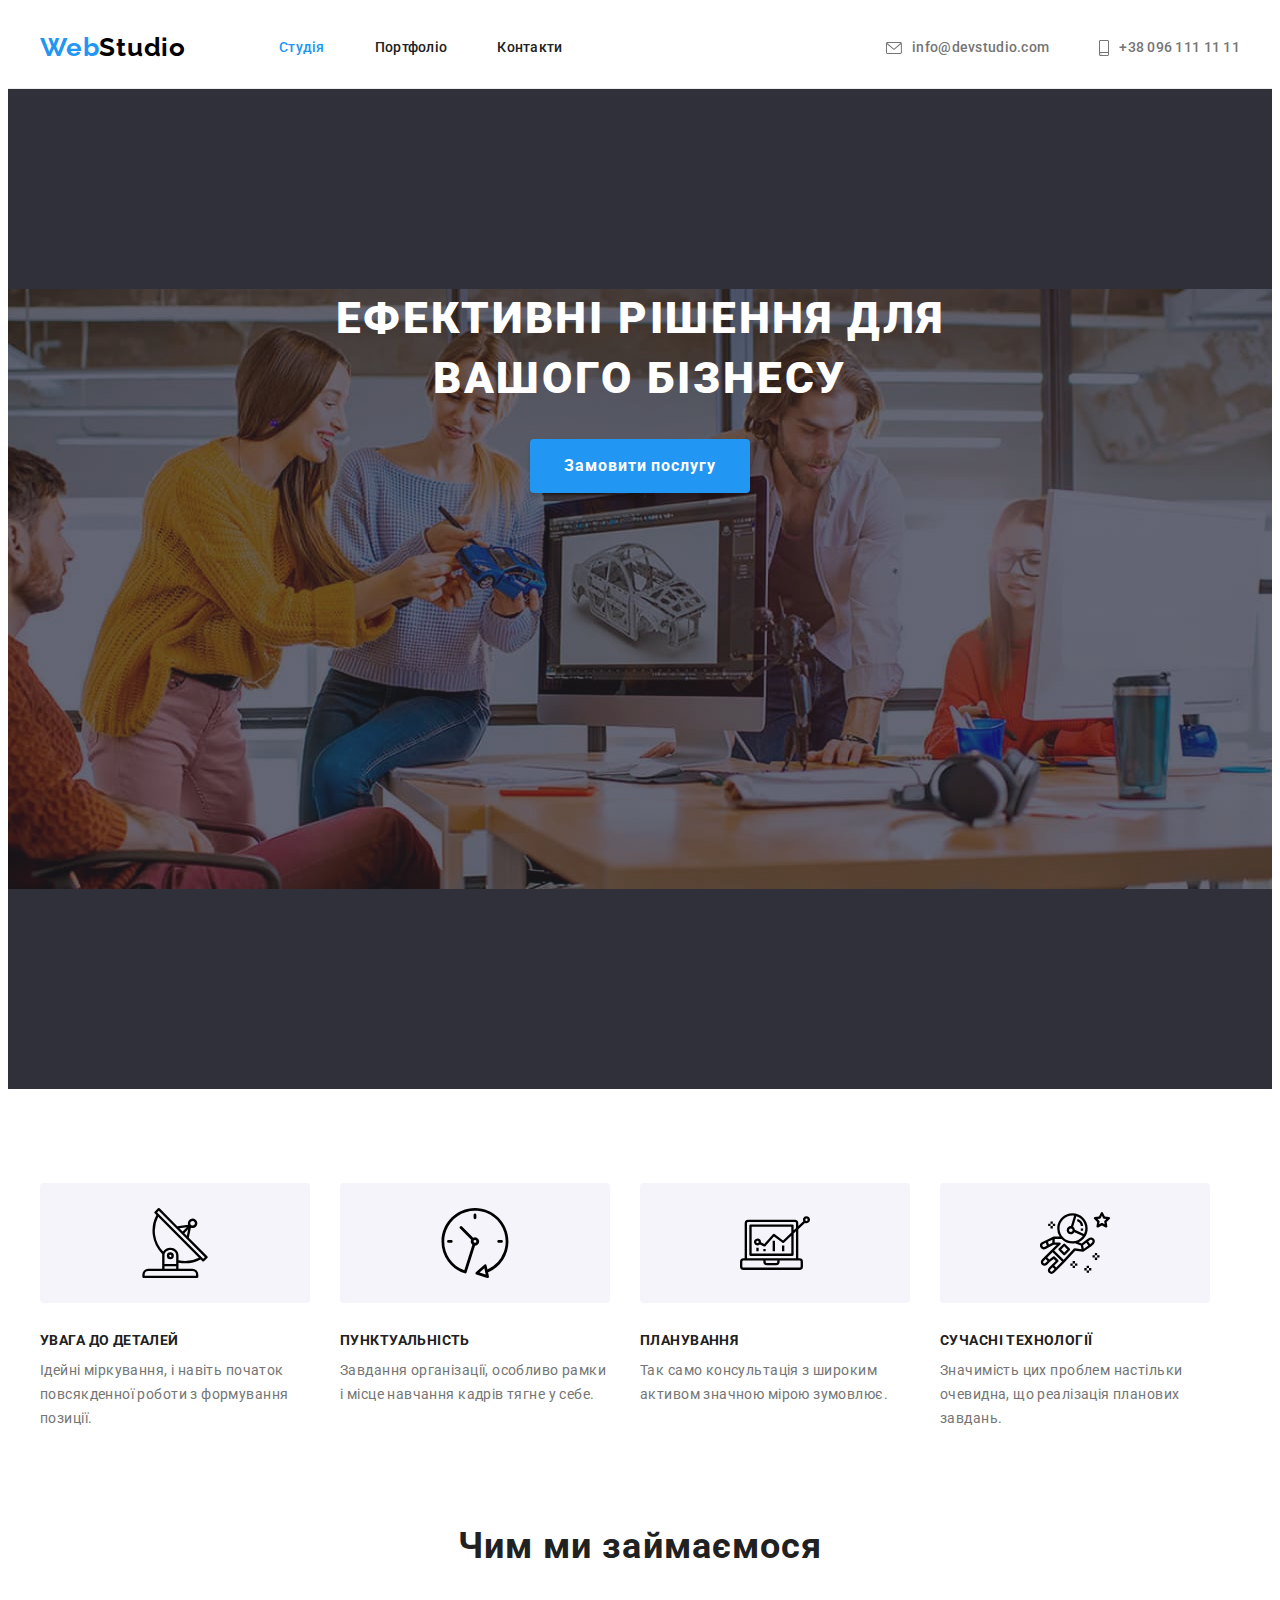
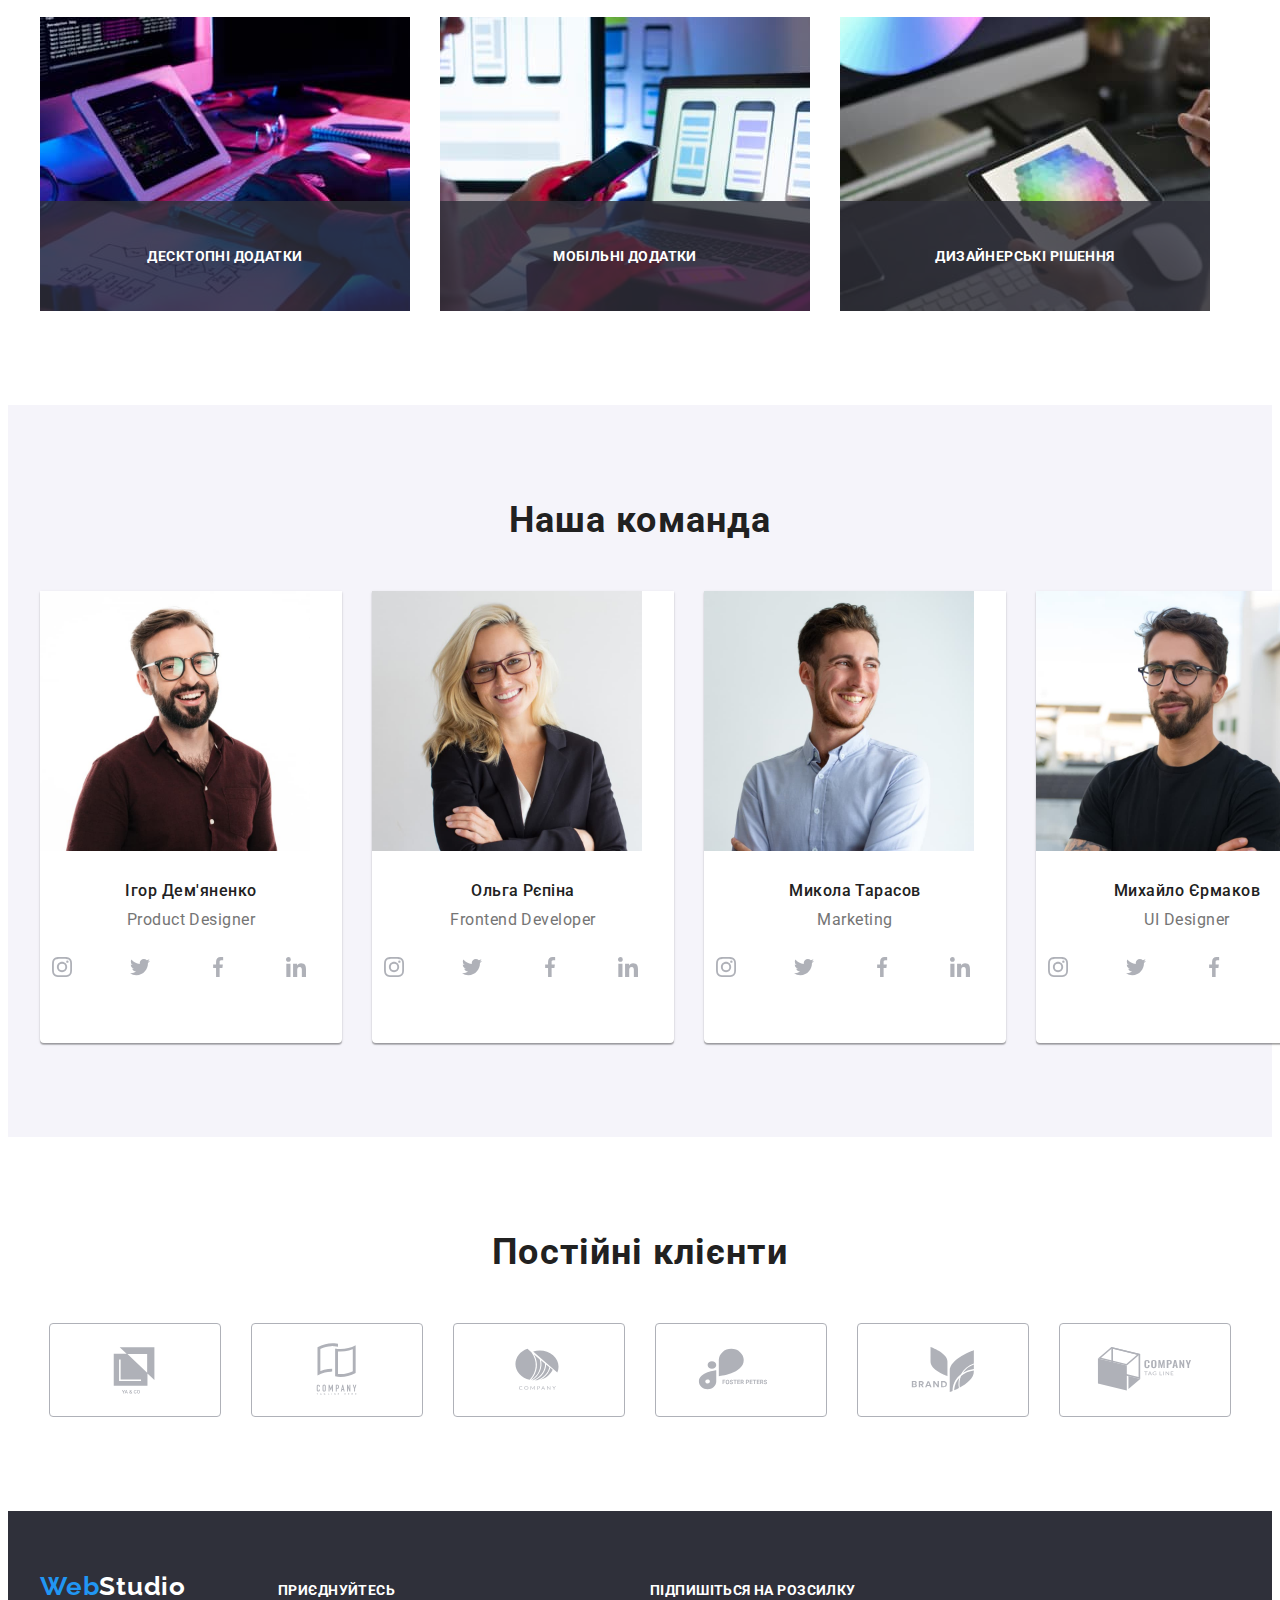
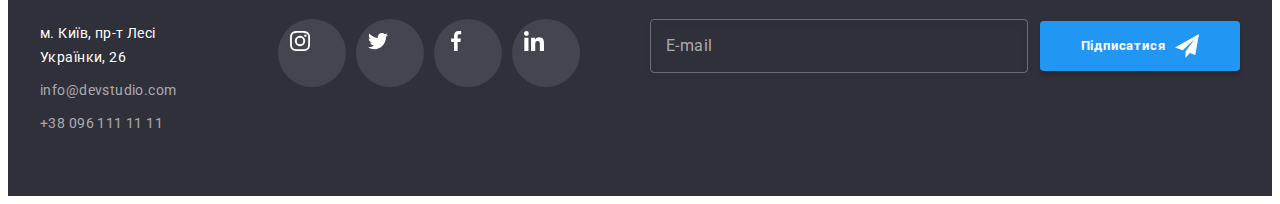
==== index.html @ 490ebc89 "Initial commit" ====
<!DOCTYPE html>
<html lang="uk">
<head>
    <meta charset="UTF-8">
    <meta http-equiv="X-UA-Compatible" content="IE=edge">
    <meta name="viewport" content="width=device-width, initial-scale=1.0">
    <title>WebStudio</title>
    <link href="https://fonts.googleapis.com/css2?family=Raleway:wght@700&family=Roboto:wght@400;500;700;900&display=swap" rel="stylesheet">
     <link rel="stylesheet" href="https://cdnjs.cloudflare.com/ajax/libs/modern-normalize/1.1.0/modern-normalize.min.css"
            integrity="sha512-wpPYUAdjBVSE4KJnH1VR1HeZfpl1ub8YT/NKx4PuQ5NmX2tKuGu6U/JRp5y+Y8XG2tV+wKQpNHVUX03MfMFn9Q=="
            crossorigin="anonymous" referrerpolicy="no-referrer" />
    <link rel="stylesheet" href="./css/styles.css">
</head>
<body>
    <!--Шапка сайта-->
    <header class="header">
        <div class="header-nav container">
            <nav class="nav">
            <a href="./index.html" class="logo"><span class="primary">Web</span><span class="secondary">Studio</span></a>
            <ul class="site-nav list">
                <li class="item"><a href="./index.html" class="link current">Студія</a></li>
                <li class="item"><a href="./portfolio.html" class="link">Портфоліо</a></li>
                <li class="item"><a href="" class="link">Контакти</a></li>
            </ul>
        </nav>
        <ul class="contacts-nav list">
            <li class="item"><a href="mailto:info@devstudio.com" class="link">
                <svg class="contact-icon" width="16" height="12">
                  <use href="./images/icons.svg#icon-envelope"></use>
                </svg>
                info@devstudio.com</a></li>
            <li class="item"><a href="tel:+380961111111" class="link">
                <svg class="contact-icon" width="10" height="16">
                    <use href="./images/icons.svg#icon-smartphone"></use>
                </svg>
                +38 096 111 11 11</a></li>
        </ul>
    </div>
    </header>
      
  <main>
    <!--Герой-->
    <section class="hero">
        <h1 class="hero-title">Ефективні рішення для <br> вашого бізнесу</h1>
        <button type="button" class="button" data-modal-open>Замовити послугу</button>
    </section>
    
    <!--Преимущества-->
    <section class="benefits section no-padding">
        <div class="container">
            <ul class="list benefits-list">
            <li class="item">
                <div class="wrapper">
                    <svg class="benefits-icon" width="70" height="70">
                      <use href="./images/icons.svg#icon-antenna"></use>
                    </svg>
                </div>
                <h3 class="title">УВАГА ДО ДЕТАЛЕЙ</h3>
                <p class="text">Ідейні міркування, і навіть початок повсякденної роботи з формування позиції.</p>
            </li>
            <li class="item">
                <div class="wrapper">
                    <svg class="benefits-icon" width="70" height="70">
                        <use href="./images/icons.svg#icon-clock"></use>
                    </svg>
                </div>
                <h3 class="title">ПУНКТУАЛЬНІСТЬ</h3>
                <p class="text">Завдання організації, особливо рамки і місце навчання кадрів тягне у себе.</p>
            </li>
            <li class="item">
                <div class="wrapper">
                    <svg class="benefits-icon" width="70" height="70">
                        <use href="./images/icons.svg#icon-diagram""></use>
                    </svg>
                </div>
                <h3 class="title">ПЛАНУВАННЯ</h3>
                <p class="text">Так само консультація з широким активом значною мірою зумовлює.</p>
            </li>
            <li class="item">
                <div class="wrapper">
                    <svg class="benefits-icon" width="70" height="70">
                        <use href="./images/icons.svg#icon-astronaut"></use>
                    </svg>
                </div>
                <h3 class="title">СУЧАСНІ ТЕХНОЛОГІЇ</h3>
                <p class="text">Значимість цих проблем настільки очевидна, що реалізація планових завдань.</p>
            </li>
        </ul>
    </div>
        
    </section>
    
    <!--Чем занимаемся-->
    <section class="activity section">
        <div class="container">
            <h2 class="title">Чим ми займаємося</h2>
        <ul class="list activity-list">
            <li class="activity-item item ">
                <img src="./images/img.jpg" alt="розробник пише код" width="370">
                <div class="overlay">
                    <p class="overlay-text">Десктопні додатки</p>
                </div>
            </li>
            <li class="activity-item item">
                <img src="./images/img1.jpg" alt="ux-дизайнер вибирає макет для програми" width="370">
                <div class="overlay">
                    <p class="overlay-text">Мобільні додатки</p>
                </div>
            <li class="activity-item item">
                <img src="./images/img2.jpg" alt="ui-дизайнер дивиться на палітру кольорів" width="370">
                <div class="overlay">
                    <p class="overlay-text">Дизайнерські рішення</p>
                </div>
            </li>
        </ul>
    </div>
       
    </section>
    
    <!--Наша команда-->
    <section class="team section">
        <div class="container">
            <h2 class="title">Наша команда</h2>
            <ul class="list member-list">
                <li class="member ">
                    <img src="./images/img3.jpg" alt="чоловік у червоній сорочці та окулярах посміхається" width="270">
                <div class="info">
                    <h3 class="name">Ігор Дем'яненко</h3>
                    <p class="post">Product Designer</p>
                    <ul class="socials-list list">
                        <li class="item">
                            <a href="https://www.instagram.com/" rel="noopener noreferrer" aria-label="Instagram" class="link">
                                <svg class="social-icon" width="20" height="20">
                                  <use href="./images/icons.svg#icon-instagram"></use>
                                </svg>
                            </a>
                        </li>
                        <li class="item">
                            <a href="https://twitter.com/" rel="noopener noreferrer" aria-label="Twitter" class="link">
                                <svg class="social-icon" width="20" height="20">
                                    <use href="./images/icons.svg#icon-twitter"></use>
                                </svg>
                            </a>
                        </li>
                        <li class="item">
                            <a href="https://www.facebook.com/" rel="noopener noreferrer" aria-label="Facebook" class="link">
                                <svg class="social-icon" width="20" height="20">
                                    <use href="./images/icons.svg#icon-facebook"></use>
                                </svg>
                            </a>
                        </li>
                        <li class="item">
                            <a href="https://www.linkedin.com/" rel="noopener noreferrer" aria-label="Linkedin" class="link">
                                <svg class="social-icon" width="20" height="20">
                                  <use href="./images/icons.svg#icon-linkedin"></use>
                                </svg>
                            </a>
                        </li>
                    </ul>
                </div>
                </li>
                <li class="member">
                    <img src="./images/img4.jpg" alt="дівчина зі світлим волоссям посміхається" width="270">
                    <div class="info">
                        <h3 class="name">Ольга Рєпіна</h3>
                        <p class="post">Frontend Developer</p>
                        <ul class="socials-list list">
                            <li class="item">
                                <a href="https://www.instagram.com/" rel="noopener noreferrer" aria-label="Instagram" class="link">
                                    <svg class="social-icon" width="20" height="20">
                                        <use href="./images/icons.svg#icon-instagram"></use>
                                    </svg>
                                </a>
                            </li>
                            <li class="item">
                                <a href="https://twitter.com/" rel="noopener noreferrer" aria-label="Twitter" class="link">
                                    <svg class="social-icon" width="20" height="20">
                                        <use href="./images/icons.svg#icon-twitter"></use>
                                    </svg>
                                </a>
                            </li>
                            <li class="item">
                                <a href="https://www.facebook.com/" rel="noopener noreferrer" aria-label="Facebook" class="link">
                                    <svg class="social-icon" width="20" height="20">
                                        <use href="./images/icons.svg#icon-facebook"></use>
                                    </svg>
                                </a>
                            </li>
                            <li class="item">
                                <a href="https://www.linkedin.com/" rel="noopener noreferrer" aria-label="Linkedin" class="link">
                                    <svg class="social-icon" width="20" height="20">
                                        <use href="./images/icons.svg#icon-linkedin"></use>
                                    </svg>
                                </a>
                            </li>
                        </ul>
                    </div>
                </li>
                <li class="member">
                    <img src="./images/img5.jpg" alt="чоловік у білій сорочці посміхається" width="270">
                    <div class="info">
                        <h3 class="name">Микола Тарасов</h3>
                        <p class="post">Marketing</p>
                        <ul class="socials-list list">
                            <li class="item">
                                <a href="https://www.instagram.com/" rel="noopener noreferrer" aria-label="Instagram" class="link">
                                    <svg class="social-icon" width="20" height="20">
                                        <use href="./images/icons.svg#icon-instagram"></use>
                                    </svg>
                                </a>
                            </li>
                            <li class="item">
                                <a href="https://twitter.com/" rel="noopener noreferrer" aria-label="Twitter" class="link">
                                    <svg class="social-icon" width="20" height="20">
                                        <use href="./images/icons.svg#icon-twitter"></use>
                                    </svg>
                                </a>
                            </li>
                            <li class="item">
                                <a href="https://www.facebook.com/" rel="noopener noreferrer" aria-label="Facebook" class="link">
                                    <svg class="social-icon" width="20" height="20">
                                        <use href="./images/icons.svg#icon-facebook"></use>
                                    </svg>
                                </a>
                            </li>
                            <li class="item">
                                <a href="https://www.linkedin.com/" rel="noopener noreferrer" aria-label="Linkedin" class="link">
                                    <svg class="social-icon" width="20" height="20">
                                        <use href="./images/icons.svg#icon-linkedin"></use>
                                    </svg>
                                </a>
                            </li>
                        </ul>
                    </div> 
                </li>
                <li class="member">
                    <img src="./images/img6.jpg" alt="чоловік у чорній футболці та окулярах посміхається" width="270">
                    <div class="info">
                        <h3 class="name">Михайло Єрмаков</h3>
                        <p class="post">UI Designer</p>
                        <ul class="socials-list list">
                            <li class="item">
                                <a href="https://www.instagram.com/" rel="noopener noreferrer" aria-label="Instagram" class="link">
                                    <svg class="social-icon" width="20" height="20">
                                        <use href="./images/icons.svg#icon-instagram"></use>
                                    </svg>
                                </a>
                            </li>
                            <li class="item">
                                <a href="https://twitter.com/" rel="noopener noreferrer" aria-label="Twitter" class="link">
                                    <svg class="social-icon" width="20" height="20">
                                        <use href="./images/icons.svg#icon-twitter"></use>
                                    </svg>
                                </a>
                            </li>
                            <li class="item">
                                <a href="https://www.facebook.com/" rel="noopener noreferrer" aria-label="Facebook" class="link">
                                    <svg class="social-icon" width="20" height="20">
                                        <use href="./images/icons.svg#icon-facebook"></use>
                                    </svg>
                                </a>
                            </li>
                            <li class="item">
                                <a href="https://www.linkedin.com/" rel="noopener noreferrer" aria-label="Linkedin" class="link">
                                    <svg class="social-icon" width="20" height="20">
                                        <use href="./images/icons.svg#icon-linkedin"></use>
                                    </svg>
                                </a>
                            </li>
                        </ul>
                    </div>
                </li>
            </ul>
        </div>
        
    </section>

    <section class="clients section">
        <div class="container">
            <h2 class="title">Постійні клієнти</h2>
            <ul class="clients-list list">
                <li class="item">
                    <a href="" class="link"> 
                        <svg class="clients-logo" width="106" height="60">
                          <use href="./images/icons.svg#icon-client1"></use>
                        </svg>
                    </a>
                </li>
                <li class="item">
                    <a href="" class="link">
                        <svg class="clients-logo" width="106" height="60">
                            <use href="./images/icons.svg#icon-client2"></use>
                        </svg>
                    </a>
                </li>
                <li class="item">
                    <a href="" class="link">
                        <svg class="clients-logo" width="106" height="60">
                            <use href="./images/icons.svg#icon-client3"></use>
                        </svg>
                    </a>
                </li>
                <li class="item">
                    <a href="" class="link">
                        <svg class="clients-logo" width="106" height="60">
                            <use href="./images/icons.svg#icon-client4"></use>
                        </svg>
                    </a>
                </li>
                <li class="item">
                    <a href="" class="link">
                        <svg class="clients-logo" width="106" height="60">
                            <use href="./images/icons.svg#icon-client5"></use>
                        </svg>
                    </a>
                </li>
                <li class="item">
                    <a href="" class="link">
                        <svg class="clients-logo" width="106" height="60">
                            <use href="./images/icons.svg#icon-client6"></use>
                        </svg>
                    </a>
                </li>
            </ul>
        </div>
    </section>

  </main>

    <!--Подвал-->
    <footer class="footer">
        <div class="container">
            <div class="footer-nav">
                <a href="./index.html" class="logo"><span class="primary">Web</span><span class="secondary white">Studio</span></a>
                <address>
                    <ul class="contacts list">
                        <li class="item"><a href="https://goo.gl/maps/CDWquLzeUnctmw3z9" target="_blank"
                                rel="noopener noreferrer nofollow" class="link address">м. Київ, пр-т Лесі
                                Українки, 26</a></li>
                        <li class="item"><a href="mailto:info@devstudio.com" class="link">info@devstudio.com</a></li>
                        <li class="item"><a href="tel:+380961111111" class="link">+38 096 111 11 11</a></li>
                    </ul>
                </address>
            </div>

        <div class="socials-footer">
            <h2 class="footer-title">приєднуйтесь</h2>
            <ul class="socials-list list">
                <li class="item">
                    <a href="https://www.instagram.com/" rel="noopener noreferrer" aria-label="Instagram" class="link">
                        <svg class="social-icon" width="20" height="20">
                            <use href="./images/icons.svg#icon-instagram"></use>
                        </svg>
                    </a>
                </li>
                <li class="item">
                    <a href="https://twitter.com/" rel="noopener noreferrer" aria-label="Twitter" class="link">
                        <svg class="social-icon" width="20" height="20">
                            <use href="./images/icons.svg#icon-twitter"></use>
                        </svg>
                    </a>
                </li>
                <li class="item">
                    <a href="https://www.facebook.com/" rel="noopener noreferrer" aria-label="Facebook" class="link">
                        <svg class="social-icon" width="20" height="20">
                            <use href="./images/icons.svg#icon-facebook"></use>
                        </svg>
                    </a>
                </li>
                <li class="item">
                    <a href="https://www.linkedin.com/" rel="noopener noreferrer" aria-label="Linkedin" class="link">
                        <svg class="social-icon" width="20" height="20">
                            <use href="./images/icons.svg#icon-linkedin"></use>
                        </svg>
                    </a>
                </li>
            </ul>
        </div>

        <!-- Подписаться на рассылку  -->

    <form class="newsletter-form">
        <p class="newsletter-title">Підпишіться на розсилку</p>
         <div class="newsletter-wrapper">
        <input type="email" class="form-input" name="email" id="footer-email" placeholder=" " />
        <label for="footer-email" class="footer-email-label">E-mail</label>
        <button type="submit" class="button subscribe-button">
            Підписатися
            <svg class="subscribe-icon" width="24" height="24">
                <use href="./images/icons.svg#icon-send"></use>
            </svg>
        </button>
        </div>
    </form>

    </div>
    </footer>
    
<!-- Modal window -->

    <div class="data-modal is-hidden" data-modal>
        <div class="modal">
            <button data-modal-close type="button" class="button modal-close">
                <svg class="close-icon" width="18" height="18">
                    <use href="./images/icons.svg#icon-close"></use>
                </svg>
            </button>

            <p class="modal-label">Залиште свої дані, ми вам передзвонимо</p>
            <form class="modal-form" name="modal_form">
                <div class="modal-form-group" role="group">
                    <label class="modal-form-label" for="user_name">Ім'я</label>

                    <div class="modal-form-wrapper">
                        <input class="modal-form-field" type="text" name="user_name" id="user_name" minlength="3" required
                            placeholder=" " />
                        <svg class="modal-form-icon" width="18" height="18">
                            <use href="./images/icons.svg#icon-person"></use>
                        </svg>
                       
                    </div>
                    <label class="modal-form-label" for="user_phone">Телефон</label>
                    <div class="modal-form-wrapper">
                        <input class="modal-form-field" type="tel" name="user_phone" id="user_phone" />
                        <svg class="modal-form-icon" width="18" height="18">
                            <use href="./images/icons.svg#icon-phone"></use>
                        </svg>
                    </div>

                    <label class="modal-form-label" for="user_mail">Пошта</label>
                    <div class="modal-form-wrapper">
                        <input class="modal-form-field" type="text" name="user_mail" id="user_mail" />
                        <svg class="modal-form-icon" width="18" height="18">
                            <use href="./images/icons.svg#icon-email"></use>
                        </svg>
                    </div>

                    <label class="modal-form-label" for="user_message">Коментар</label>
                    <textarea class="modal-form-message" name="user_message" id="user_message" rows="6" placeholder="Введіть текст"></textarea>
                </div>
                <div class="modal-form-agreement" role="group">

                    <label class="agreement">
                        <input class="modal-form-checkbox" type="checkbox" id="user_agreement" />
                        <svg class="modal-form-icon-check" width="16" height="15">
                            <use href="./images/icons.svg#icon-check"></use>
                        </svg>
                        <p class="modal-form-agreement-desc">
                            Погоджуюся з розсилкою та приймаю
                            <a class="modal-form-agreement-link" href="">Умови договору</a>
                        </p>
                    </label>

            
                </div>
                <button class="modal-form-btn btn" type="submit">Відправити</button>
            </form>
        </div>
    </div>
    <script src="./js/modal.js"></script>
</body>
</html>
---- css/styles.css ----
:root {
    --main-color: #212121;
    --logo-color: #000000;
    --phone-color: #757575;
    --primary-color: #ffffff;
    --accent-color: #2196f3;
    --hero-color: #2f303a;
    --adress-color: rgba(255, 255, 255, 0.6);
    --box-shadow-color: rgba(0, 0, 0, 0.15);
    --exampels-border-color: #EEEEEE;
    --layout-color: rgba(47, 48, 58, 0.4);
    --benefits-section-bg-color: #f5f4fa;
    --social-color: #AFB1B8;
    --product-overlay-color: rgba(33, 150, 243, 0.9);
    --close-border-color: rgba(0, 0, 0, 0.1);
    --data-modal-color: rgba(0, 0, 0, 0.2);
    --timing-function: 250ms cubic-bezier(0.4, 0, 0.2, 1);
    --button-submit-color: #188CE8;
}

body {
    font-family: 'Roboto', 'Times New Roman', 'Verdana', 'Tahoma', sans-serif;
    background-color: var(--primary-color);
    color: var(--main-color);
}

/* Reset start */

h1,
h2,
h3,
h4,
h5,
h6,
p {
    margin: 0;
}

.link {
    text-decoration: none;
    color: currentColor;
}

.list {
    list-style: none;
    padding: 0;
    margin: 0;
    list-style: none;

}

img {
    display: block;
}

.button {
    display: inline-block;
        text-align: center;
        font-family: inherit;
        cursor: pointer;
        color: inherit;
        border-color: transparent;
}

/* Reset end */

.container {
width: 1200px;
padding-left: 15px;
padding-right: 15px;
margin-left: auto;
margin-right: auto;
/* outline: 2px solid red; */
}

.section{
padding-top: 94px;
padding-bottom: 94px;
}

/* Header */
.header-nav {
    display: flex;
}

.nav {
    display: flex;
}

.header {
    border-bottom: 1px solid #ECECEC;
}

.logo {
    padding-top: 24px;
    padding-bottom: 25px;
    font-family: Raleway;
    font-weight: 700;
    font-size: 26px;
    line-height: 1.19;
    letter-spacing: 0.03em;
    text-decoration: none;
}

.logo>.primary {
    color: var(--accent-color);
}

.logo>.secondary {
    color: var(--logo-color);
}

/* site nav */
.site-nav {
    display: flex;
    margin-left: 93px;
    align-items: center;
}

.header-nav {
display: flex;
align-items: center;
}

.contacts-nav {
    display: flex;
    margin-left: auto;
    align-items: center;
}

.site-nav .item:not(:last-child) {
    margin-right: 50px;
}

.site-nav .link {
    display: block;
    font-weight: 500;
    font-size: 14px;
    line-height: 1.14;
    letter-spacing: 0.02em;
    color: inherit;
    padding-top: 32px;
    padding-bottom: 32px;
    transition: color var(--timing-function);
}

.site-nav .link:hover, 
.site-nav .link:focus {
    color: var(--accent-color);
}

.site-nav .link.current {
    position: relative;
    color: var(--accent-color);
}

.current::after {
    display: block;
    content: '';
    position: absolute;
    width: 100%;
    height: 4px;
    left: 0;
    bottom: 0;
    border-radius: 2px;
    background-color: var(--accent-color);
    opacity: 0;
    animation: show var(--timing-function);
    animation-fill-mode: forwards;
}

.contacts-nav .link {
    display: inline-flex;
    align-items: center;
    font-weight: 500;
    font-size: 14px;
    line-height: 1.14;
    letter-spacing: 0.02em;
    color: var(--phone-color);
    padding-top: 32px;
    padding-bottom: 32px;
    transition: color var(--timing-function);
}

.contact-icon {
    margin-right: 10px;
    fill: currentColor;
}

.contacts-nav .link:hover,
.contacts-nav .link:focus {
    color: var(--accent-color)
}

.contacts-nav .item+.item {
    margin-left: 50px;
}

/* Hero */

.hero {
    padding-top: 200px;
    padding-bottom: 200px;
    max-width: 1600px;
    height: 600px;
    margin-left: auto;
    margin-right: auto;
    text-align: center;
    color: var(--primary-color);
    background-color: var(--hero-color);
    background-image: linear-gradient(to right, var(--layout-color), var(--layout-color)),
    url('../images/header.jpg');
    background-repeat: no-repeat;
    background-position: center;
}

.hero-title {
    margin-bottom: 30px;
    font-weight: 900;
    font-size: 44px;
    line-height: 1.36;
    text-align: center;
    letter-spacing: 0.06em;
    text-transform: uppercase;
    color: var(--primary-color);
}

.hero .button {
    background: var(--accent-color);
    box-shadow: 0px 4px 4px var(--box-shadow-color);
    min-width: 216px;
        border-radius: 4px;
        padding: 10px 32px;
        font-weight: 700;
        font-size: 16px;
        line-height: 1.88;
        align-items: center;
        letter-spacing: 0.06em;
        color: var(--primary-color);
}

 /* Benefits */

.no-padding {
    padding-bottom: 0;
}

.benefits-list{
    display: flex;
}

.benefits .title {
    font-weight: 700;
    font-size: 14px;
    line-height: 1.14;
    letter-spacing: 0.03em;
    text-transform: uppercase;
    margin-bottom: 10px;
}

.benefits .text {
    font-size: 14px;
    line-height: 1.71;
    letter-spacing: 0.03em;
    color: var(--phone-color);
}

.benefits-list .item {
    width: 270px;
}

.wrapper {
    display: flex;
    align-items: center;
    justify-content: center;
    width: 100%;
    height: 120px;
    background-color: var(--benefits-section-bg-color);
    margin-bottom: 30px;
    border-radius: 4px;

}

/* activity */

.activity-list {
    display: flex;
}

.activity-list .item+.item {
    margin-left: 30px;
}

.activity .title, .team .title, .clients .title {
    font-weight: 700;
    font-size: 36px;
    line-height: 1.17;
    text-align: center;
    letter-spacing: 0.03em;
    margin-bottom: 50px;
}

.activity-item {
    position: relative;
}

.overlay {
    position: absolute;
    bottom: 0;
    /* left: 0; */
    width: 100%;
    padding-top: 20px;
    padding-bottom: 20px;
    height: 70px;
    background: rgba(47, 48, 58, 0.8);
    /* backdrop-filter: blur(2px); */
}

.overlay-text {
    position: absolute;
    font-weight: 700;
    font-size: 14px;
    line-height: 16px;
    text-align: center;
    letter-spacing: 0.03em;
    text-transform: uppercase;
    color: var(--primary-color);
    top: 50%;
    left: 50%;
    transform: translate(-50%, -50%);
}

/* team */
.member-list {
    display: flex;
}

.member {
    box-shadow: 0px 1px 3px rgba(0, 0, 0, 0.12), 0px 1px 1px rgba(0, 0, 0, 0.14), 0px 2px 1px rgba(0, 0, 0, 0.2);
    border-radius: 0px 0px 4px 4px;
    background-color: var(--primary-color);
}

.team {
    background: #F5F4FA;
}

.member +.member, .benefits-list .item+.item {
    margin-left: 30px;

}

.info {
padding-top: 30px;
padding-bottom: 30px;
}

.member .name {
    font-weight: 500;
    font-size: 16px;
    line-height: 1.19;
    text-align: center;
    letter-spacing: 0.03em;
    margin-bottom: 10px;
}

.member .post {
    margin-bottom: 16px;
    font-size: 16px;
    line-height: 1.19;
    text-align: center;
    letter-spacing: 0.03em;
    color: var(--phone-color);
}


.socials-list {
    display: flex;
    justify-content: center;
    gap: 10px;
}


.socials-list .link {
    display: block;
    padding: 12px;
    width: 44px;
    height: 44px;
    border-radius: 50%;
    color: var(--social-color);
    background-color: transparent;
    transition: color var(--timing-function),
    background-color var(--timing-function);

}

.socials-list .link:hover,
.socials-list .link:focus {
    color: var(--primary-color);
    background-color: var(--accent-color);
}

.social-icon {
    fill: currentColor;
}

/* Clients */

.clients-list .link {
    display: flex;
    align-items: center;
    justify-content: center;
    width: 170px;
    height: 92px;
    border: 1px solid var(--social-color);
    border-radius: 4px;
    color: var(--social-color);
    transition: color var(--timing-function),
    border-color var(--timing-function);

}

.clients-list .link:hover,
.clients-list .link:focus {
    color: var(--accent-color);
    border-color: var(--accent-color);
}

.clients-list {
    display: flex;
    justify-content: center;
    gap: 30px;
}

.clients-logo {
    fill: currentColor;
}

/* footer */

.footer {
    background-color: var(--hero-color);
    padding-top: 60px;
    padding-bottom: 60px;
}

.footer .logo {
    display: inline-block;
    padding: 0;
    margin-bottom: 20px;
}

.secondary.white {
    color: var(--primary-color);
}

.contacts .item+.item {
    margin-top: 9px;
}

.contacts .link {
    font-style: normal;
    font-size: 14px;
    line-height: 1.71;
    letter-spacing: 0.03em;
    color: var(--adress-color);
}

.link.address {
    color: var(--primary-color);
}

.footer .container {
    display: flex;
    gap: 70px;
    align-items: baseline;
}

.footer-title {
    font-weight: 700;
        font-size: 14px;
        line-height: 1.14;
        letter-spacing: 0.03em;
        text-transform: uppercase;
        color: var(--primary-color);
        margin-bottom: 20px;
        
}

.socials-footer .link {
    display: block;
    padding: 12px;
    width: 44px;
    height: 44px;
    border-radius: 50%;
    color: var(--primary-color);
    background-color: rgba(255, 255, 255, 0.1);
    transition: color var(--timing-function),
    background-color var(--timing-function);
}

.socials-footer .link:hover,
.socials-footer .link:focus {
    color: var(--primary-color);
    background-color: var(--accent-color);
}

.social-icon {
    fill: currentColor;
}

.newsletter-form {
    margin-left: auto;
}

.newsletter-title {
font-weight: 700;
font-size: 14px;
line-height: 1.14;
letter-spacing: 0.03em;
text-transform: uppercase;
color: var(--primary-color);
margin-bottom: 20px;
}

.newsletter-wrapper {
    position: relative;
    display: flex;
    align-items: center;
    justify-content: center;
    gap: 12px;
}

.footer-email-label {
position: absolute;
top: 50%;
left: 16px;
transform: translateY(-50%);

font-size: 16px;
line-height: 1.25;
letter-spacing: 0.03em;

 color: rgba(255, 255, 255, 0.6);
 transition: transform var(--timing-function);
}

.form-input {
    background-color: transparent;
    font-size: 16px;
    line-height: 1.25;
    letter-spacing: 0.03em;
    padding-left: 16px;
    color: rgba(255, 255, 255, 0.6);
    width: 358px;
    height: 50px;
    border: 1px solid rgba(255, 255, 255, 0.3);
    filter: drop-shadow(0px 4px 4px rgba(0, 0, 0, 0.15));
    border-radius: 4px;
}

.newsletter-form .form-input:focus+.footer-email-label,
.newsletter-form .form-input:not(:placeholder-shown)+.footer-email-label {
    transform: translate(-70px, -50%);
}

.subscribe-button {
    display: inline-flex;
    font-weight: 700;
    font-size: 1.88;
    line-height: 30px;
    padding-top: 10px;
    padding-bottom: 10px;
    gap: 10px;
    align-items: center;
    justify-content: center;
    text-align: center;
    letter-spacing: 0.06em;
    color: var(--primary-color);
    min-width: 200px;
    height: 50px;
    background: #2196F3;
    box-shadow: 0px 4px 4px rgba(0, 0, 0, 0.15);
    border-radius: 4px;

}

/* portfolio */

.visually-hidden {
    position: absolute;
    width: 1px;
    height: 1px;
    margin: -1px;
    border: 0;
    padding: 0;

    white-space: nowrap;
    clip-path: inset(100%);
    clip: rect(0 0 0 0);
    overflow: hidden;
}

.btn-list {
    display: flex;
    justify-content:center;
    margin-bottom: 50px;
    align-items: center;
}

.btn-list .item+.item {
    margin-left: 8px;
}

.examples .button {
    padding: 6px 22px;
    font-weight: 500;
        font-size: 16px;
        line-height: 1.62;
        text-align: center;
        letter-spacing: 0.03em;
        border-radius: 4px;
        transition: color var(--timing-function),
        background-color var(--timing-function),
        box-shadow var(--timing-function);

}

.examples .button:hover,
.examples .button:focus {
    color: var(--primary-color);
    background-color: var(--accent-color);
    box-shadow: 0px 3px 1px rgba(0, 0, 0, 0.1), 0px 1px 2px rgba(0, 0, 0, 0.08), 0px 2px 2px rgba(0, 0, 0, 0.12);
}

.projects-list {
    display: flex;
    flex-wrap: wrap;
    justify-content:center;
}

.projects-list .item:not(:nth-child(3n)) {
    margin-right: 30px;
}

.projects-list .item:not(:nth-last-child(-n+3)) {
    margin-bottom: 30px;
}

.projects-list .item {
    flex-basis: calc((100% - 30 * (3 - 1)) / 3);
    transition: box-shadow var(--timing-function);
}

.projects-list .item:hover {
    box-shadow: 0px 1px 1px rgba(0, 0, 0, 0.12), 0px 4px 4px rgba(0, 0, 0, 0.06), 1px 4px 6px rgba(0, 0, 0, 0.16);
}

.projects-list .link{
    display: block;
}

.product-thumb {
    position: relative;
    width: 370px;
    height: 294px;
    overflow: hidden;
}

.product-overlay {
    position: absolute;
    top: 0;
    left: 0;
    width: 100%;
    height: 100%;
    color: var(--primary-color);
    background-color: var(--product-overlay-color);

    transform: translateY(100%);
    opacity: 0;
    transition: transform var(--timing-function),
    opacity var(--timing-function);
}

.projects-list .item:hover .product-overlay {
    transform: translateY(0);
    opacity: 1;
}

.product-meta {
    position: absolute;
    top: 50%;
    left: 50%;
    width: 322px;
    font-size: 18px;
    line-height: 1.56;
    letter-spacing: 0.03em;
    transform: translate(-50%, -50%);
}

.examples .projects {
    margin-bottom: 4px;
    font-weight: 700;
        font-size: 18px;
        line-height: 2;
        letter-spacing: 0.06em;
}

.examples .category {
    font-size: 16px;
        line-height: 1.88;
        letter-spacing: 0.03em;
        color: var(--phone-color);
} 

.design {
    padding: 20px 24px;
    border-right: 1px solid var(--exampels-border-color);
    border-bottom: 1px solid var(--exampels-border-color);
    border-left: 1px solid var(--exampels-border-color);
}

/* Modal form */

.data-modal {
    position: fixed;
    top: 0;
    left: 0;
    width: 100%;
    height: 100%;
    background-color: var(--data-modal-color);

    opacity: 1;

    transition: opacity var(--timing-function);
}

.data-modal.is-hidden {
    opacity: 0;
    pointer-events: none;
}

.data-modal.is-hidden .modal {
    transform: translate(-50%, -50%) scale(1.1);
}

.modal {
    position: absolute;
    top: 50%;
    left: 50%;

    min-width: 528px;
    min-height: 581px;
padding: 40px 39px 40px 41px;

    background-color: var(--primary-color);

    transform: translate(-50%, -50%) scale(1);

    transition: transform var(--timing-function);
}

.modal-close {
    display: flex;
    align-items: center;
    justify-content: center;
    position: absolute;
    top: 0;
    right: 0;
    width: 30px;
    height: 30px;
    margin-right: 8px;
    margin-top: 8px;
    border-radius: 50%;
    color: var(--logo-color);
    background-color: var(--primary-color);
    border: 1px solid var(--close-border-color);
}

.close-icon {
    fill: currentColor;
    transition: fill var(--timing-function);
}

.modal-close:hover .close-icon {
    fill: var(--accent-color);
}



/* Modal form */


.modal-form-group {
    margin-bottom: 20px;
}

.modal-label {
    display: block;
    text-align: center;
    margin-bottom: 12px;
    font-weight: 700;
    font-size: 20px;
    line-height: 1.15;
    letter-spacing: 0.03em;
}

.modal-form-label {
    display: block;
        font-size: 12px;
        line-height: 1.17;
        letter-spacing: 0.01em;
    margin-bottom: 4px;
    color: var(--phone-color);
}

.modal-form-wrapper {
    position: relative;
    margin-bottom: 10px;
}

.modal-form-field {
    width: 100%;
    height: 40px;
    padding-left: 40px;
    padding-right: 40px;

    border: 1px solid rgba(33, 33, 33, 0.2);
    border-radius: 4px;
    outline: 1px solid transparent;
    outline-offset: -1px;
    transition: outline var(--timing-function);
}

.modal-form-field:focus {
    outline-color: var(--accent-color);
}

.modal-form-field:not(:placeholder-shown):invalid:required {
    outline-color: rgb(234, 0, 51);
    box-shadow: 0 0 0 4px rgba(234, 31, 0, 0.25);
    box-shadow: unset;
}

.modal-form-field:not(:placeholder-shown):valid:required {
    outline-color: rgb(47, 167, 0);
    box-shadow: 0 0 0 4px rgba(47, 167, 0, 0.25);
    box-shadow: unset;
}

.modal-form-icon {
    position: absolute;
    top: 50%;
    left: 12px;
    transform: translateY(-50%);

    transition: fill var(--timing-function);
}

.modal-form-field:focus+.modal-form-icon {
    fill: var(--accent-color);
}



/* message */
.modal-form-message {
    display: block;
    width: 100%;
    height: 120px;
    padding: 12px 16px;

    font-size: 12px;

    border-radius: 4px;
    border: 1px solid rgba(33, 33, 33, 0.2);
    outline: 1px solid transparent;
    outline-offset: -1px;
    transition: outline var(--timing-function);

    resize: none;
}

.modal-form-message::placeholder {
    font-size: 12px;
    line-height: 1.17;
    letter-spacing: 0.01em;
    color: rgba(117, 117, 117, 0.5);
}

.modal-form-message:focus {
    outline-color: var(--accent-color);
}

.modal-form-agreement {
    display: flex;
    justify-content: center;
    align-items: center;
    gap: 10px;
    margin-bottom: 30px;

    font-size: 14px;
    line-height: 1.71;
    letter-spacing: 0.03em;
    color: var(--phone-color);
    
}

.modal-form-agreement-desc {
    font-size: 14px;
    user-select: none;
    margin-left: 8px;
}

.modal-form-agreement-link {
    color: var(--accent-color);
    text-underline-offset: 2px;
}


.modal-form-checkbox {
    position: absolute;
    width: 1px;
    height: 1px;
    margin: -1px;
    border: 0;
    padding: 0;
    clip: rect(0 0 0 0);
    overflow: hidden;
}

.agreement {
    display: flex;
    align-items: center;
}

.modal-form-icon-check {
    display: block;
    fill: var(--primary-color);
    background-color: var(--primary-color);
    border-radius: 2px;
    border: 2px solid var(--main-color);

    transition: border-color var(--timing-function), fill var(--timing-function),
        background-color var(--timing-function), border var(--timing-function),
        box-shadow var(--timing-function);
}

.modal-form-checkbox:checked+.modal-form-icon-check {
    border: none;
    fill: var(--primary-color);
    background-color: var(--accent-color);
}

.modal-form-checkboxx:focus~.modal-form-icon-check {
    box-shadow: 0 0 0 0.1em var(--accent-color);
}

.modal-form-checkbox:checked:focus~.modal-form-icon-check {
    box-shadow: 0 0 0 0.1em #7cd41f;
}


.modal-form-btn {
    display: block;
    margin: 0 auto;
    min-width: 200px;
    height: 50px;
    font-weight: 700;
    font-size: 16px;
    line-height: 1.88;
    letter-spacing: 0.06em;
    color: var(--primary-color);
    background: var(--button-submit-color);
    border-radius: 4px;
    box-shadow: 0px 4px 4px var(--box-shadow-color);
    border-color: transparent;
}



@keyframes show {
    0% {
        opacity: 0;
    }

    100% {
        opacity: 1;
    }
}
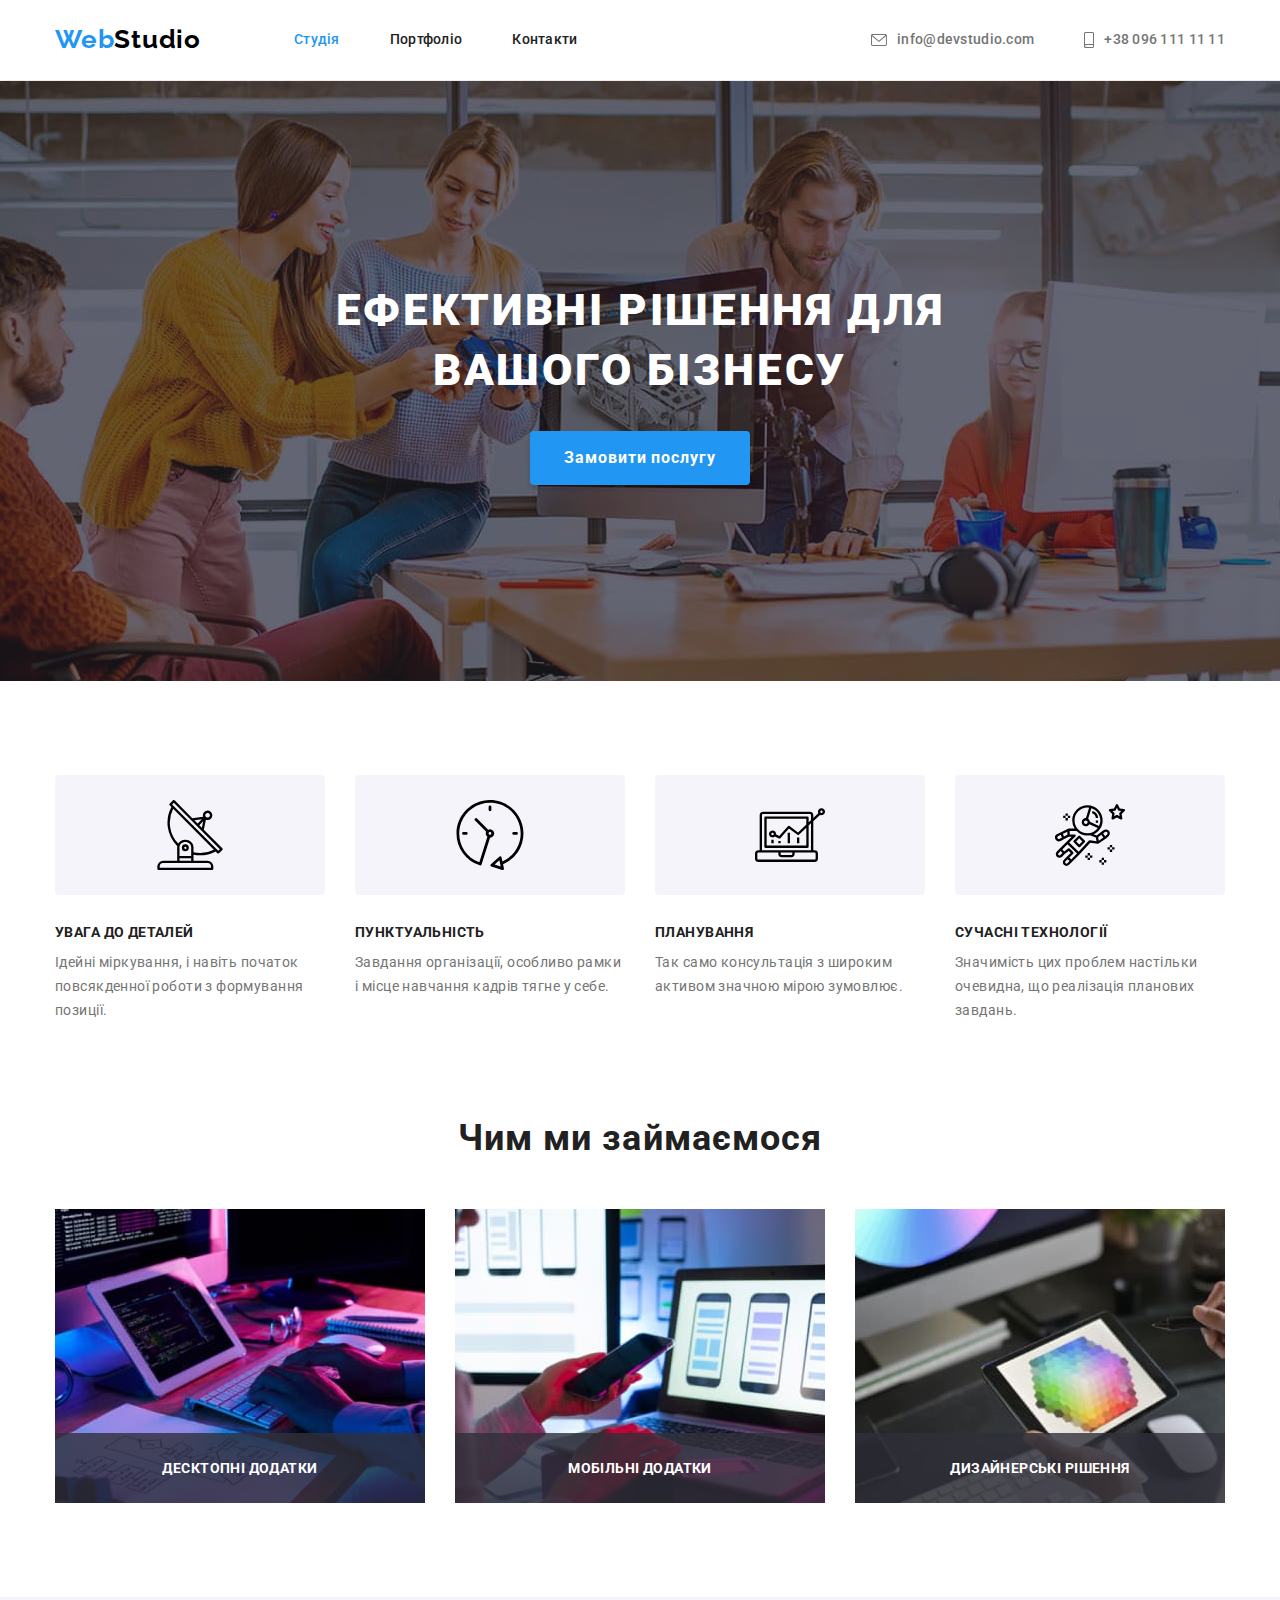
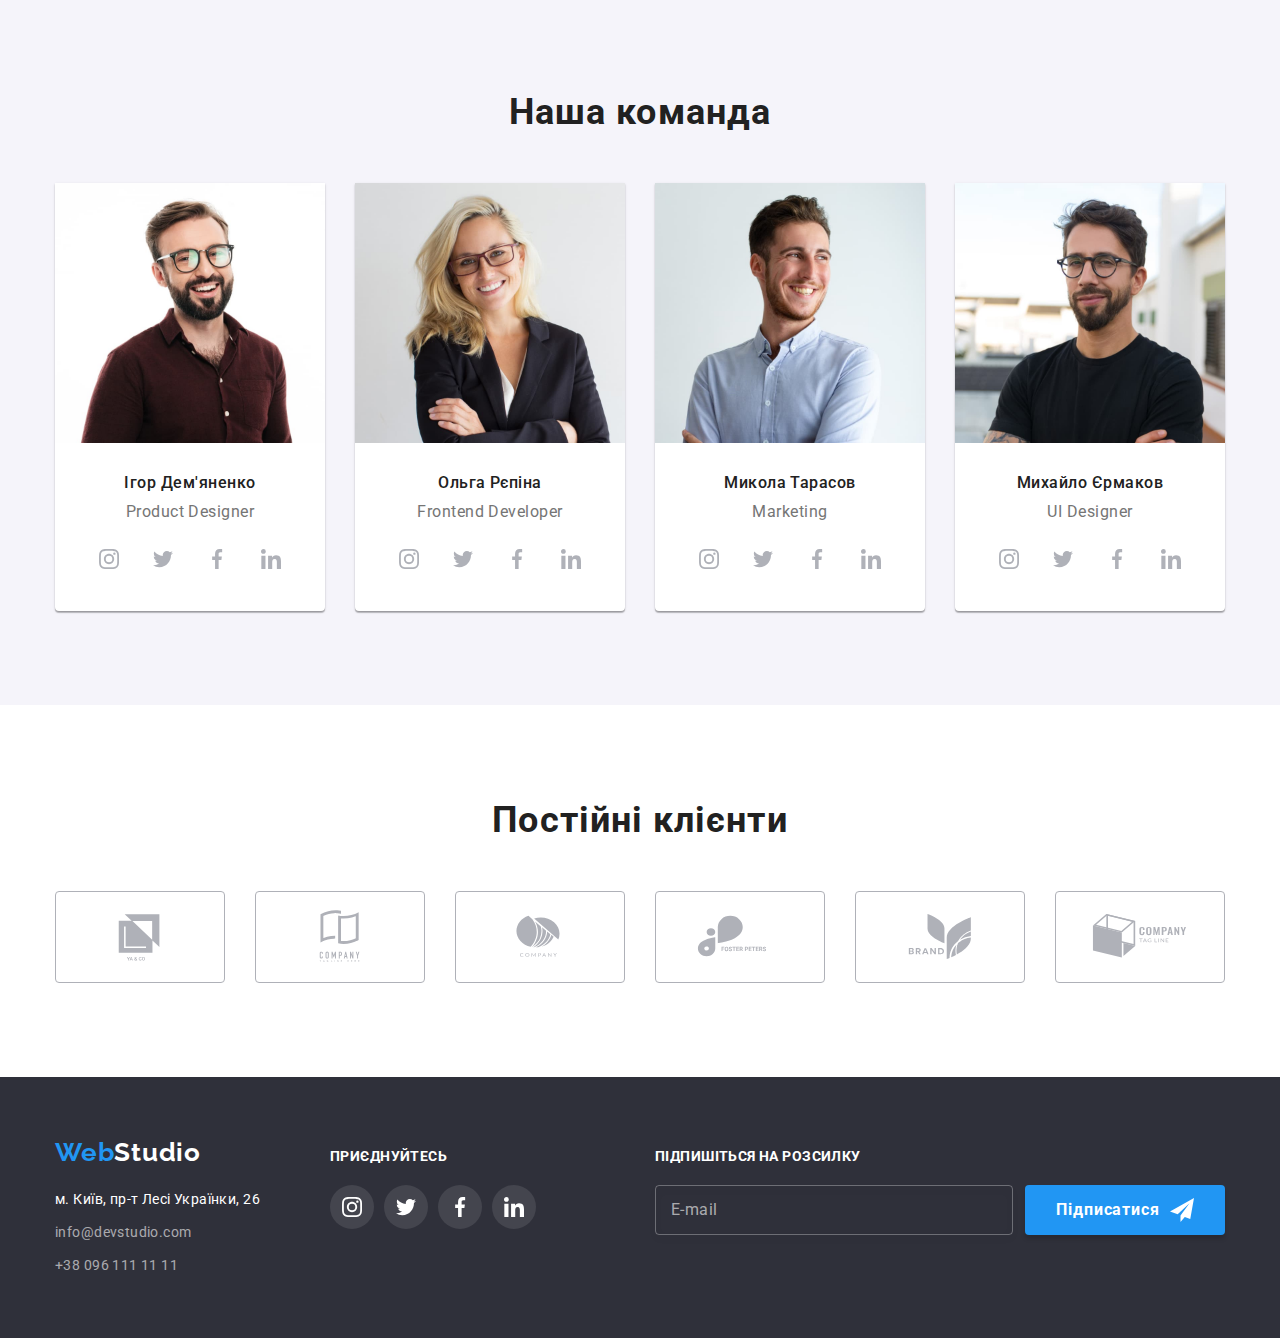
==== commit 89246cb0: "добавление BEM и SASS" ====
--- a/index.html
+++ b/index.html
@@ -5,32 +5,28 @@
     <meta http-equiv="X-UA-Compatible" content="IE=edge">
     <meta name="viewport" content="width=device-width, initial-scale=1.0">
     <title>WebStudio</title>
-    <link href="https://fonts.googleapis.com/css2?family=Raleway:wght@700&family=Roboto:wght@400;500;700;900&display=swap" rel="stylesheet">
-     <link rel="stylesheet" href="https://cdnjs.cloudflare.com/ajax/libs/modern-normalize/1.1.0/modern-normalize.min.css"
-            integrity="sha512-wpPYUAdjBVSE4KJnH1VR1HeZfpl1ub8YT/NKx4PuQ5NmX2tKuGu6U/JRp5y+Y8XG2tV+wKQpNHVUX03MfMFn9Q=="
-            crossorigin="anonymous" referrerpolicy="no-referrer" />
-    <link rel="stylesheet" href="./css/styles.css">
+    <link rel="stylesheet" href="./css/main.min.css">
 </head>
 <body>
     <!--Шапка сайта-->
     <header class="header">
-        <div class="header-nav container">
+        <div class="header__container container">
             <nav class="nav">
-            <a href="./index.html" class="logo"><span class="primary">Web</span><span class="secondary">Studio</span></a>
-            <ul class="site-nav list">
-                <li class="item"><a href="./index.html" class="link current">Студія</a></li>
-                <li class="item"><a href="./portfolio.html" class="link">Портфоліо</a></li>
-                <li class="item"><a href="" class="link">Контакти</a></li>
+            <a href="./index.html" class="logo header__logo"><span class="logo__primary">Web</span><span class="logo__secondary">Studio</span></a>
+            <ul class="menu">
+                <li class="menu__item"><a href="./index.html" class="menu__link menu__link--current">Студія</a></li>
+                <li class="menu__item"><a href="./portfolio.html" class="menu__link">Портфоліо</a></li>
+                <li class="menu__item"><a href="" class="menu__link">Контакти</a></li>
             </ul>
         </nav>
-        <ul class="contacts-nav list">
-            <li class="item"><a href="mailto:info@devstudio.com" class="link">
-                <svg class="contact-icon" width="16" height="12">
+        <ul class="contacts">
+            <li class="contacts__item"><a href="mailto:info@devstudio.com" class="contacts__link">
+                <svg class="contacts__icon" width="16" height="12">
                   <use href="./images/icons.svg#icon-envelope"></use>
                 </svg>
                 info@devstudio.com</a></li>
-            <li class="item"><a href="tel:+380961111111" class="link">
-                <svg class="contact-icon" width="10" height="16">
+            <li class="contacts__item"><a href="tel:+380961111111" class="contacts__link">
+                <svg class="contacts__icon" width="10" height="16">
                     <use href="./images/icons.svg#icon-smartphone"></use>
                 </svg>
                 +38 096 111 11 11</a></li>
@@ -41,49 +37,50 @@
   <main>
     <!--Герой-->
     <section class="hero">
-        <h1 class="hero-title">Ефективні рішення для <br> вашого бізнесу</h1>
-        <button type="button" class="button" data-modal-open>Замовити послугу</button>
+        <h1 class="hero__title">Ефективні рішення для <br> вашого бізнесу</h1>
+        <button type="button" class="button hero__button" data-modal-open>Замовити послугу</button>
     </section>
     
     <!--Преимущества-->
-    <section class="benefits section no-padding">
+    <section class="benefits section--no-padding">
         <div class="container">
-            <ul class="list benefits-list">
-            <li class="item">
-                <div class="wrapper">
-                    <svg class="benefits-icon" width="70" height="70">
+            <h2 class="visually-hidden benefits__title">Переваги</h2>
+            <ul class="benefits__list">
+            <li class="benefits__item">
+                <div class="benefits__wrapper">
+                    <svg class="benefits__icon" width="70" height="70">
                       <use href="./images/icons.svg#icon-antenna"></use>
                     </svg>
                 </div>
-                <h3 class="title">УВАГА ДО ДЕТАЛЕЙ</h3>
-                <p class="text">Ідейні міркування, і навіть початок повсякденної роботи з формування позиції.</p>
-            </li>
-            <li class="item">
-                <div class="wrapper">
-                    <svg class="benefits-icon" width="70" height="70">
+                <h3 class="benefits__title">УВАГА ДО ДЕТАЛЕЙ</h3>
+                <p class="benefits__text">Ідейні міркування, і навіть початок повсякденної роботи з формування позиції.</p>
+            </li>
+            <li class="benefits__item">
+                <div class="benefits__wrapper">
+                    <svg class="benefits__icon" width="70" height="70">
                         <use href="./images/icons.svg#icon-clock"></use>
                     </svg>
                 </div>
-                <h3 class="title">ПУНКТУАЛЬНІСТЬ</h3>
-                <p class="text">Завдання організації, особливо рамки і місце навчання кадрів тягне у себе.</p>
-            </li>
-            <li class="item">
-                <div class="wrapper">
-                    <svg class="benefits-icon" width="70" height="70">
+                <h3 class="benefits__title">ПУНКТУАЛЬНІСТЬ</h3>
+                <p class="benefits__text">Завдання організації, особливо рамки і місце навчання кадрів тягне у себе.</p>
+            </li>
+            <li class="benefits__item">
+                <div class="benefits__wrapper">
+                    <svg class="benefits__icon" width="70" height="70">
                         <use href="./images/icons.svg#icon-diagram""></use>
                     </svg>
                 </div>
-                <h3 class="title">ПЛАНУВАННЯ</h3>
-                <p class="text">Так само консультація з широким активом значною мірою зумовлює.</p>
-            </li>
-            <li class="item">
-                <div class="wrapper">
-                    <svg class="benefits-icon" width="70" height="70">
+                <h3 class="benefits__title">ПЛАНУВАННЯ</h3>
+                <p class="benefits__text">Так само консультація з широким активом значною мірою зумовлює.</p>
+            </li>
+            <li class="benefits__item">
+                <div class="benefits__wrapper">
+                    <svg class="benefits__icon" width="70" height="70">
                         <use href="./images/icons.svg#icon-astronaut"></use>
                     </svg>
                 </div>
-                <h3 class="title">СУЧАСНІ ТЕХНОЛОГІЇ</h3>
-                <p class="text">Значимість цих проблем настільки очевидна, що реалізація планових завдань.</p>
+                <h3 class="benefits__title">СУЧАСНІ ТЕХНОЛОГІЇ</h3>
+                <p class="benefits__text">Значимість цих проблем настільки очевидна, що реалізація планових завдань.</p>
             </li>
         </ul>
     </div>
@@ -91,25 +88,25 @@
     </section>
     
     <!--Чем занимаемся-->
-    <section class="activity section">
+    <section class="activity">
         <div class="container">
-            <h2 class="title">Чим ми займаємося</h2>
-        <ul class="list activity-list">
-            <li class="activity-item item ">
+            <h2 class="activity__title">Чим ми займаємося</h2>
+        <ul class=" activity__list">
+            <li class="activity__item"">
                 <img src="./images/img.jpg" alt="розробник пише код" width="370">
-                <div class="overlay">
-                    <p class="overlay-text">Десктопні додатки</p>
-                </div>
-            </li>
-            <li class="activity-item item">
+                <div class="activity__overlay">
+                    <p class="activity__text">Десктопні додатки</p>
+                </div>
+            </li>
+            <li class="activity__item">
                 <img src="./images/img1.jpg" alt="ux-дизайнер вибирає макет для програми" width="370">
-                <div class="overlay">
-                    <p class="overlay-text">Мобільні додатки</p>
-                </div>
-            <li class="activity-item item">
+                <div class="activity__overlay">
+                    <p class="activity__text">Мобільні додатки</p>
+                </div>
+            <li class="activity__item">
                 <img src="./images/img2.jpg" alt="ui-дизайнер дивиться на палітру кольорів" width="370">
-                <div class="overlay">
-                    <p class="overlay-text">Дизайнерські рішення</p>
+                <div class="activity__overlay">
+                    <p class="activity__text">Дизайнерські рішення</p>
                 </div>
             </li>
         </ul>
@@ -118,205 +115,213 @@
     </section>
     
     <!--Наша команда-->
-    <section class="team section">
+    <section class="team">
         <div class="container">
-            <h2 class="title">Наша команда</h2>
-            <ul class="list member-list">
-                <li class="member ">
-                    <img src="./images/img3.jpg" alt="чоловік у червоній сорочці та окулярах посміхається" width="270">
-                <div class="info">
-                    <h3 class="name">Ігор Дем'яненко</h3>
-                    <p class="post">Product Designer</p>
-                    <ul class="socials-list list">
-                        <li class="item">
-                            <a href="https://www.instagram.com/" rel="noopener noreferrer" aria-label="Instagram" class="link">
-                                <svg class="social-icon" width="20" height="20">
-                                  <use href="./images/icons.svg#icon-instagram"></use>
-                                </svg>
-                            </a>
-                        </li>
-                        <li class="item">
-                            <a href="https://twitter.com/" rel="noopener noreferrer" aria-label="Twitter" class="link">
-                                <svg class="social-icon" width="20" height="20">
-                                    <use href="./images/icons.svg#icon-twitter"></use>
-                                </svg>
-                            </a>
-                        </li>
-                        <li class="item">
-                            <a href="https://www.facebook.com/" rel="noopener noreferrer" aria-label="Facebook" class="link">
-                                <svg class="social-icon" width="20" height="20">
-                                    <use href="./images/icons.svg#icon-facebook"></use>
-                                </svg>
-                            </a>
-                        </li>
-                        <li class="item">
-                            <a href="https://www.linkedin.com/" rel="noopener noreferrer" aria-label="Linkedin" class="link">
-                                <svg class="social-icon" width="20" height="20">
-                                  <use href="./images/icons.svg#icon-linkedin"></use>
-                                </svg>
-                            </a>
-                        </li>
-                    </ul>
-                </div>
-                </li>
-                <li class="member">
-                    <img src="./images/img4.jpg" alt="дівчина зі світлим волоссям посміхається" width="270">
-                    <div class="info">
-                        <h3 class="name">Ольга Рєпіна</h3>
-                        <p class="post">Frontend Developer</p>
-                        <ul class="socials-list list">
-                            <li class="item">
-                                <a href="https://www.instagram.com/" rel="noopener noreferrer" aria-label="Instagram" class="link">
-                                    <svg class="social-icon" width="20" height="20">
-                                        <use href="./images/icons.svg#icon-instagram"></use>
-                                    </svg>
-                                </a>
-                            </li>
-                            <li class="item">
-                                <a href="https://twitter.com/" rel="noopener noreferrer" aria-label="Twitter" class="link">
-                                    <svg class="social-icon" width="20" height="20">
-                                        <use href="./images/icons.svg#icon-twitter"></use>
-                                    </svg>
-                                </a>
-                            </li>
-                            <li class="item">
-                                <a href="https://www.facebook.com/" rel="noopener noreferrer" aria-label="Facebook" class="link">
-                                    <svg class="social-icon" width="20" height="20">
-                                        <use href="./images/icons.svg#icon-facebook"></use>
-                                    </svg>
-                                </a>
-                            </li>
-                            <li class="item">
-                                <a href="https://www.linkedin.com/" rel="noopener noreferrer" aria-label="Linkedin" class="link">
-                                    <svg class="social-icon" width="20" height="20">
-                                        <use href="./images/icons.svg#icon-linkedin"></use>
-                                    </svg>
-                                </a>
-                            </li>
-                        </ul>
-                    </div>
-                </li>
-                <li class="member">
-                    <img src="./images/img5.jpg" alt="чоловік у білій сорочці посміхається" width="270">
-                    <div class="info">
-                        <h3 class="name">Микола Тарасов</h3>
-                        <p class="post">Marketing</p>
-                        <ul class="socials-list list">
-                            <li class="item">
-                                <a href="https://www.instagram.com/" rel="noopener noreferrer" aria-label="Instagram" class="link">
-                                    <svg class="social-icon" width="20" height="20">
-                                        <use href="./images/icons.svg#icon-instagram"></use>
-                                    </svg>
-                                </a>
-                            </li>
-                            <li class="item">
-                                <a href="https://twitter.com/" rel="noopener noreferrer" aria-label="Twitter" class="link">
-                                    <svg class="social-icon" width="20" height="20">
-                                        <use href="./images/icons.svg#icon-twitter"></use>
-                                    </svg>
-                                </a>
-                            </li>
-                            <li class="item">
-                                <a href="https://www.facebook.com/" rel="noopener noreferrer" aria-label="Facebook" class="link">
-                                    <svg class="social-icon" width="20" height="20">
-                                        <use href="./images/icons.svg#icon-facebook"></use>
-                                    </svg>
-                                </a>
-                            </li>
-                            <li class="item">
-                                <a href="https://www.linkedin.com/" rel="noopener noreferrer" aria-label="Linkedin" class="link">
-                                    <svg class="social-icon" width="20" height="20">
-                                        <use href="./images/icons.svg#icon-linkedin"></use>
-                                    </svg>
-                                </a>
-                            </li>
-                        </ul>
-                    </div> 
-                </li>
-                <li class="member">
-                    <img src="./images/img6.jpg" alt="чоловік у чорній футболці та окулярах посміхається" width="270">
-                    <div class="info">
-                        <h3 class="name">Михайло Єрмаков</h3>
-                        <p class="post">UI Designer</p>
-                        <ul class="socials-list list">
-                            <li class="item">
-                                <a href="https://www.instagram.com/" rel="noopener noreferrer" aria-label="Instagram" class="link">
-                                    <svg class="social-icon" width="20" height="20">
-                                        <use href="./images/icons.svg#icon-instagram"></use>
-                                    </svg>
-                                </a>
-                            </li>
-                            <li class="item">
-                                <a href="https://twitter.com/" rel="noopener noreferrer" aria-label="Twitter" class="link">
-                                    <svg class="social-icon" width="20" height="20">
-                                        <use href="./images/icons.svg#icon-twitter"></use>
-                                    </svg>
-                                </a>
-                            </li>
-                            <li class="item">
-                                <a href="https://www.facebook.com/" rel="noopener noreferrer" aria-label="Facebook" class="link">
-                                    <svg class="social-icon" width="20" height="20">
-                                        <use href="./images/icons.svg#icon-facebook"></use>
-                                    </svg>
-                                </a>
-                            </li>
-                            <li class="item">
-                                <a href="https://www.linkedin.com/" rel="noopener noreferrer" aria-label="Linkedin" class="link">
-                                    <svg class="social-icon" width="20" height="20">
-                                        <use href="./images/icons.svg#icon-linkedin"></use>
-                                    </svg>
-                                </a>
-                            </li>
-                        </ul>
-                    </div>
+            <h2 class="team__title">Наша команда</h2>
+            <ul class="team__list">
+                <li class="team__item">
+                    <article class="team-member">
+                        <img src="./images/img3.jpg" alt="чоловік у червоній сорочці та окулярах посміхається" width="270">
+                        <div class="team-member__info">
+                            <h3 class="team-member__name">Ігор Дем'яненко</h3>
+                            <p class="team-member__post">Product Designer</p>
+                            <ul class="team-member__socials socials">
+                                <li class="socials__item">
+                                    <a href="https://www.instagram.com/" rel="noopener noreferrer" aria-label="Instagram" class="socials__link">
+                                        <svg class="socials__icon" width="20" height="20">
+                                            <use href="./images/icons.svg#icon-instagram"></use>
+                                        </svg>
+                                    </a>
+                                </li>
+                                <li class="socials__item">
+                                    <a href="https://twitter.com/" rel="noopener noreferrer" aria-label="Twitter" class="socials__link">
+                                        <svg class="socials__icon" width="20" height="20">
+                                            <use href="./images/icons.svg#icon-twitter"></use>
+                                        </svg>
+                                    </a>
+                                </li>
+                                <li class="socials__item">
+                                    <a href="https://www.facebook.com/" rel="noopener noreferrer" aria-label="Facebook" class="socials__link">
+                                        <svg class="socials__icon" width="20" height="20">
+                                            <use href="./images/icons.svg#icon-facebook"></use>
+                                        </svg>
+                                    </a>
+                                </li>
+                                <li class="socials__item">
+                                    <a href="https://www.linkedin.com/" rel="noopener noreferrer" aria-label="Linkedin" class="socials__link">
+                                        <svg class="socials__icon" width="20" height="20">
+                                            <use href="./images/icons.svg#icon-linkedin"></use>
+                                        </svg>
+                                    </a>
+                                </li>
+                            </ul>
+                        </div>
+                    </article>
+                </li>
+                <li class="team__item">
+                    <article class="team-member">
+                        <img src="./images/img4.jpg" alt="дівчина зі світлим волоссям посміхається" width="270">
+                        <div class="team-member__info">
+                            <h3 class="team-member__name">Ольга Рєпіна</h3>
+                            <p class="team-member__post">Frontend Developer</p>
+                            <ul class="team-member__socials socials">
+                                <li class=socials__item">
+                                    <a href="https://www.instagram.com/" rel="noopener noreferrer" aria-label="Instagram" class="socials__link">
+                                        <svg class="socials__icon" width="20" height="20">
+                                            <use href="./images/icons.svg#icon-instagram"></use>
+                                        </svg>
+                                    </a>
+                                </li>
+                                <li class="socials__item">
+                                    <a href="https://twitter.com/" rel="noopener noreferrer" aria-label="Twitter" class="socials__link">
+                                        <svg class="socials__icon" width="20" height="20">
+                                            <use href="./images/icons.svg#icon-twitter"></use>
+                                        </svg>
+                                    </a>
+                                </li>
+                                <li class="socials__item">
+                                    <a href="https://www.facebook.com/" rel="noopener noreferrer" aria-label="Facebook" class="socials__link">
+                                        <svg class="socials__icon" width="20" height="20">
+                                            <use href="./images/icons.svg#icon-facebook"></use>
+                                        </svg>
+                                    </a>
+                                </li>
+                                <li class="socials__item">
+                                    <a href="https://www.linkedin.com/" rel="noopener noreferrer" aria-label="Linkedin" class="socials__link">
+                                        <svg class="socials__icon" width="20" height="20">
+                                            <use href="./images/icons.svg#icon-linkedin"></use>
+                                        </svg>
+                                    </a>
+                                </li>
+                            </ul>
+                        </div>
+                    </article>
+                </li>
+                <li class="team__item">
+                    <article class="team-member">
+                        <img src="./images/img5.jpg" alt="чоловік у білій сорочці посміхається" width="270">
+                        <div class="team-member__info">
+                            <h3 class="team-member__name">Микола Тарасов</h3>
+                            <p class="team-member__post">Marketing</p>
+                            <ul class="team-member__socials socials">
+                                <li class=socials__item">
+                                    <a href="https://www.instagram.com/" rel="noopener noreferrer" aria-label="Instagram" class="socials__link">
+                                        <svg class="socials__icon" width="20" height="20">
+                                            <use href="./images/icons.svg#icon-instagram"></use>
+                                        </svg>
+                                    </a>
+                                </li>
+                                <li class="socials__item">
+                                    <a href="https://twitter.com/" rel="noopener noreferrer" aria-label="Twitter" class="socials__link">
+                                        <svg class="socials__icon" width="20" height="20">
+                                            <use href="./images/icons.svg#icon-twitter"></use>
+                                        </svg>
+                                    </a>
+                                </li>
+                                <li class="socials__item">
+                                    <a href="https://www.facebook.com/" rel="noopener noreferrer" aria-label="Facebook" class="socials__link">
+                                        <svg class="socials__icon" width="20" height="20">
+                                            <use href="./images/icons.svg#icon-facebook"></use>
+                                        </svg>
+                                    </a>
+                                </li>
+                                <li class="socials__item">
+                                    <a href="https://www.linkedin.com/" rel="noopener noreferrer" aria-label="Linkedin" class="socials__link">
+                                        <svg class="socials__icon" width="20" height="20">
+                                            <use href="./images/icons.svg#icon-linkedin"></use>
+                                        </svg>
+                                    </a>
+                                </li>
+                            </ul>
+                        </div>
+                    </article>
+                </li>
+                <li class="team__item">
+                    <article class="team-member">
+                        <img src="./images/img6.jpg" alt="чоловік у чорній футболці та окулярах посміхається" width="270">
+                        <div class="team-member__info">
+                            <h3 class="team-member__name">Михайло Єрмаков</h3>
+                            <p class="team-member__post">UI Designer</p>
+                            <ul class="team-member__socials socials">
+                                <li class=socials__item">
+                                    <a href="https://www.instagram.com/" rel="noopener noreferrer" aria-label="Instagram" class="socials__link">
+                                        <svg class="socials__icon" width="20" height="20">
+                                            <use href="./images/icons.svg#icon-instagram"></use>
+                                        </svg>
+                                    </a>
+                                </li>
+                                <li class="socials__item">
+                                    <a href="https://twitter.com/" rel="noopener noreferrer" aria-label="Twitter" class="socials__link">
+                                        <svg class="socials__icon" width="20" height="20">
+                                            <use href="./images/icons.svg#icon-twitter"></use>
+                                        </svg>
+                                    </a>
+                                </li>
+                                <li class="socials__item">
+                                    <a href="https://www.facebook.com/" rel="noopener noreferrer" aria-label="Facebook" class="socials__link">
+                                        <svg class="socials__icon" width="20" height="20">
+                                            <use href="./images/icons.svg#icon-facebook"></use>
+                                        </svg>
+                                    </a>
+                                </li>
+                                <li class="socials__item">
+                                    <a href="https://www.linkedin.com/" rel="noopener noreferrer" aria-label="Linkedin" class="socials__link">
+                                        <svg class="socials__icon" width="20" height="20">
+                                            <use href="./images/icons.svg#icon-linkedin"></use>
+                                        </svg>
+                                    </a>
+                                </li>
+                            </ul>
+                        </div>
+                    </article>
                 </li>
             </ul>
         </div>
         
     </section>
 
-    <section class="clients section">
+    <section class="clients">
         <div class="container">
-            <h2 class="title">Постійні клієнти</h2>
-            <ul class="clients-list list">
-                <li class="item">
-                    <a href="" class="link"> 
-                        <svg class="clients-logo" width="106" height="60">
+            <h2 class="clients__title">Постійні клієнти</h2>
+            <ul class="clients__list">
+                <li class="clients__item">
+                    <a href="" class="clients__link"> 
+                        <svg class="clients__logo" width="106" height="60">
                           <use href="./images/icons.svg#icon-client1"></use>
                         </svg>
                     </a>
                 </li>
-                <li class="item">
-                    <a href="" class="link">
-                        <svg class="clients-logo" width="106" height="60">
+                <li class="clients__item">
+                    <a href="" class="clients__link">
+                        <svg class="clients__logo" width="106" height="60">
                             <use href="./images/icons.svg#icon-client2"></use>
                         </svg>
                     </a>
                 </li>
-                <li class="item">
-                    <a href="" class="link">
-                        <svg class="clients-logo" width="106" height="60">
+                <li class="clients__item">
+                    <a href="" class="clients__link">
+                        <svg class="clients__logo" width="106" height="60">
                             <use href="./images/icons.svg#icon-client3"></use>
                         </svg>
                     </a>
                 </li>
-                <li class="item">
-                    <a href="" class="link">
-                        <svg class="clients-logo" width="106" height="60">
+                <li class="clients__item">
+                    <a href="" class="clients__link">
+                        <svg class="clients__logo" width="106" height="60">
                             <use href="./images/icons.svg#icon-client4"></use>
                         </svg>
                     </a>
                 </li>
-                <li class="item">
-                    <a href="" class="link">
-                        <svg class="clients-logo" width="106" height="60">
+                <li class="clients__item">
+                    <a href="" class="clients__link">
+                        <svg class="clients__logo" width="106" height="60">
                             <use href="./images/icons.svg#icon-client5"></use>
                         </svg>
                     </a>
                 </li>
-                <li class="item">
-                    <a href="" class="link">
-                        <svg class="clients-logo" width="106" height="60">
+                <li class="clients__item">
+                    <a href="" class="clients__link">
+                        <svg class="clients__logo" width="106" height="60">
                             <use href="./images/icons.svg#icon-client6"></use>
                         </svg>
                     </a>
@@ -329,47 +334,47 @@
 
     <!--Подвал-->
     <footer class="footer">
-        <div class="container">
-            <div class="footer-nav">
-                <a href="./index.html" class="logo"><span class="primary">Web</span><span class="secondary white">Studio</span></a>
-                <address>
-                    <ul class="contacts list">
-                        <li class="item"><a href="https://goo.gl/maps/CDWquLzeUnctmw3z9" target="_blank"
-                                rel="noopener noreferrer nofollow" class="link address">м. Київ, пр-т Лесі
+        <div class="container footer__container">
+            <div class="footer__nav">
+                <a href="./index.html" class="logo footer__logo"><span class="logo__primary">Web</span><span class="logo__secondary--white">Studio</span></a>
+                <address class="address">
+                    <ul class="address__list">
+                        <li class="address__item"><a href="https://goo.gl/maps/CDWquLzeUnctmw3z9" target="_blank"
+                                rel="noopener noreferrer nofollow" class="address__link address__link--white">м. Київ, пр-т Лесі
                                 Українки, 26</a></li>
-                        <li class="item"><a href="mailto:info@devstudio.com" class="link">info@devstudio.com</a></li>
-                        <li class="item"><a href="tel:+380961111111" class="link">+38 096 111 11 11</a></li>
+                        <li class="address__item"><a href="mailto:info@devstudio.com" class="address__link">info@devstudio.com</a></li>
+                        <li class="address__item"><a href="tel:+380961111111" class="address__link">+38 096 111 11 11</a></li>
                     </ul>
                 </address>
             </div>
 
         <div class="socials-footer">
-            <h2 class="footer-title">приєднуйтесь</h2>
-            <ul class="socials-list list">
-                <li class="item">
-                    <a href="https://www.instagram.com/" rel="noopener noreferrer" aria-label="Instagram" class="link">
-                        <svg class="social-icon" width="20" height="20">
+            <p class="socials-footer__subtitle">приєднуйтесь</p>
+            <ul class="socials-footer__socials socials">
+                <li class="socials__item">
+                    <a href="https://www.instagram.com/" rel="noopener noreferrer" aria-label="Instagram" class="socials__link socials__link--dark">
+                        <svg class="socials__icon" width="20" height="20">
                             <use href="./images/icons.svg#icon-instagram"></use>
                         </svg>
                     </a>
                 </li>
-                <li class="item">
-                    <a href="https://twitter.com/" rel="noopener noreferrer" aria-label="Twitter" class="link">
-                        <svg class="social-icon" width="20" height="20">
+                <li class="socials__item">
+                    <a href="https://twitter.com/" rel="noopener noreferrer" aria-label="Twitter" class="socials__link socials__link--dark">
+                        <svg class="socials__icon" width="20" height="20">
                             <use href="./images/icons.svg#icon-twitter"></use>
                         </svg>
                     </a>
                 </li>
-                <li class="item">
-                    <a href="https://www.facebook.com/" rel="noopener noreferrer" aria-label="Facebook" class="link">
-                        <svg class="social-icon" width="20" height="20">
+                <li class="socials__item">
+                    <a href="https://www.facebook.com/" rel="noopener noreferrer" aria-label="Facebook" class="socials__link socials__link--dark">
+                        <svg class="socials__icon" width="20" height="20">
                             <use href="./images/icons.svg#icon-facebook"></use>
                         </svg>
                     </a>
                 </li>
-                <li class="item">
-                    <a href="https://www.linkedin.com/" rel="noopener noreferrer" aria-label="Linkedin" class="link">
-                        <svg class="social-icon" width="20" height="20">
+                <li class="socials__item">
+                    <a href="https://www.linkedin.com/" rel="noopener noreferrer" aria-label="Linkedin" class="socials__link socials__link--dark">
+                        <svg class="socials__icon" width="20" height="20">
                             <use href="./images/icons.svg#icon-linkedin"></use>
                         </svg>
                     </a>
@@ -379,14 +384,14 @@
 
         <!-- Подписаться на рассылку  -->
 
-    <form class="newsletter-form">
-        <p class="newsletter-title">Підпишіться на розсилку</p>
-         <div class="newsletter-wrapper">
-        <input type="email" class="form-input" name="email" id="footer-email" placeholder=" " />
-        <label for="footer-email" class="footer-email-label">E-mail</label>
-        <button type="submit" class="button subscribe-button">
+    <form class="newsletter-form newsletter-form--right">
+        <p class="newsletter-form__subtitle">Підпишіться на розсилку</p>
+         <div class="newsletter-form__wrapper">
+        <input type="email" class="newsletter-form__input" name="email" id="footer-email" placeholder=" " />
+        <label for="footer-email" class="newsletter-form__label">E-mail</label>
+        <button type="submit" class="button newsletter-form__button">
             Підписатися
-            <svg class="subscribe-icon" width="24" height="24">
+            <svg class="newsletter-form__icon" width="24" height="24">
                 <use href="./images/icons.svg#icon-send"></use>
             </svg>
         </button>
@@ -396,64 +401,64 @@
     </div>
     </footer>
     
-<!-- Modal window -->
+<!-- Модальное окно -->
 
     <div class="data-modal is-hidden" data-modal>
         <div class="modal">
-            <button data-modal-close type="button" class="button modal-close">
-                <svg class="close-icon" width="18" height="18">
+            <button data-modal-close type="button" class="button modal__close-button">
+                <svg class="modal__close-icon" width="18" height="18">
                     <use href="./images/icons.svg#icon-close"></use>
                 </svg>
             </button>
 
-            <p class="modal-label">Залиште свої дані, ми вам передзвонимо</p>
+            <p class="modal__subtitle">Залиште свої дані, ми вам передзвонимо</p>
             <form class="modal-form" name="modal_form">
-                <div class="modal-form-group" role="group">
-                    <label class="modal-form-label" for="user_name">Ім'я</label>
-
-                    <div class="modal-form-wrapper">
-                        <input class="modal-form-field" type="text" name="user_name" id="user_name" minlength="3" required
+                <div class="modal-form__group" role="group">
+                    <label class="modal-form__label" for="user_name">Ім'я</label>
+
+                    <div class="modal-form__wrapper">
+                        <input class="modal-form__field" type="text" name="user_name" id="user_name" minlength="3" required
                             placeholder=" " />
-                        <svg class="modal-form-icon" width="18" height="18">
+                        <svg class="modal-form__icon" width="18" height="18">
                             <use href="./images/icons.svg#icon-person"></use>
                         </svg>
                        
                     </div>
-                    <label class="modal-form-label" for="user_phone">Телефон</label>
-                    <div class="modal-form-wrapper">
-                        <input class="modal-form-field" type="tel" name="user_phone" id="user_phone" />
-                        <svg class="modal-form-icon" width="18" height="18">
+                    <label class="modal-form__label" for="user_phone">Телефон</label>
+                    <div class="modal-form__wrapper">
+                        <input class="modal-form__field" type="tel" name="user_phone" id="user_phone" />
+                        <svg class="modal-form__icon" width="18" height="18">
                             <use href="./images/icons.svg#icon-phone"></use>
                         </svg>
                     </div>
 
-                    <label class="modal-form-label" for="user_mail">Пошта</label>
-                    <div class="modal-form-wrapper">
-                        <input class="modal-form-field" type="text" name="user_mail" id="user_mail" />
-                        <svg class="modal-form-icon" width="18" height="18">
+                    <label class="modal-form__label" for="user_mail">Пошта</label>
+                    <div class="modal-form__wrapper">
+                        <input class="modal-form__field" type="text" name="user_mail" id="user_mail" />
+                        <svg class="modal-form__icon" width="18" height="18">
                             <use href="./images/icons.svg#icon-email"></use>
                         </svg>
                     </div>
 
-                    <label class="modal-form-label" for="user_message">Коментар</label>
-                    <textarea class="modal-form-message" name="user_message" id="user_message" rows="6" placeholder="Введіть текст"></textarea>
-                </div>
-                <div class="modal-form-agreement" role="group">
-
-                    <label class="agreement">
-                        <input class="modal-form-checkbox" type="checkbox" id="user_agreement" />
-                        <svg class="modal-form-icon-check" width="16" height="15">
+                    <label class="modal-form__label" for="user_message">Коментар</label>
+                    <textarea class="modal-form__message" name="user_message" id="user_message" rows="6" placeholder="Введіть текст"></textarea>
+                </div>
+                <div class="modal-form__group modal-form__group--flexible" role="group">
+
+                    <label class="modal-form__agreement">
+                        <input class="modal-form__checkbox" type="checkbox" id="user_agreement" />
+                        <svg class="modal-form__icon-check" width="16" height="15">
                             <use href="./images/icons.svg#icon-check"></use>
                         </svg>
-                        <p class="modal-form-agreement-desc">
+                        <p class="modal-form__agreement-desc">
                             Погоджуюся з розсилкою та приймаю
-                            <a class="modal-form-agreement-link" href="">Умови договору</a>
+                            <a class="modal-form__agreement-link" href="">Умови договору</a>
                         </p>
                     </label>
 
             
                 </div>
-                <button class="modal-form-btn btn" type="submit">Відправити</button>
+                <button class="modal-form__submit-button button" type="submit">Відправити</button>
             </form>
         </div>
     </div>
--- a/css/main.min.css
+++ b/css/main.min.css
@@ -0,0 +1 @@
+@import"https://cdnjs.cloudflare.com/ajax/libs/modern-normalize/1.1.0/modern-normalize.min.css";@import"https://fonts.googleapis.com/css2?family=Raleway:wght@700&family=Roboto:wght@400;500;700;900&display=swap";:root{--main-color: #212121;--logo-color: #000000;--phone-color: #757575;--primary-color: #ffffff;--accent-color: #2196f3;--hero-color: #2f303a;--adress-color: rgba(255, 255, 255, 0.6);--box-shadow-color: rgba(0, 0, 0, 0.15);--exampels-border-color: #EEEEEE;--layout-color: rgba(47, 48, 58, 0.4);--benefits-section-bg-color: #f5f4fa;--social-color: #AFB1B8;--product-overlay-color: rgba(33, 150, 243, 0.9);--close-border-color: rgba(0, 0, 0, 0.1);--data-modal-color: rgba(0, 0, 0, 0.2);--timing-function: 250ms cubic-bezier(0.4, 0, 0.2, 1);--button-submit-color: #188CE8;--main-font-family: "Roboto", "Times New Roman", "Verdana", "Tahoma", sans-serif;--additional-font-family: "Raleway"}.examples,.clients,.team,.activity,.benefits{padding-top:94px;padding-bottom:94px}.clients__title,.team__title,.activity__title{font-weight:700;font-size:36px;line-height:1.17;text-align:center;letter-spacing:.03em;margin-bottom:50px}.visually-hidden{position:absolute;width:1px;height:1px;margin:-1px;border:0;padding:0;white-space:nowrap;-webkit-clip-path:inset(100%);clip-path:inset(100%);clip:rect(0 0 0 0);overflow:hidden}h1,h2,h3,h4,h5,h6,p{margin:0}a{text-decoration:none;color:currentColor}ul{list-style:none;padding:0;margin:0}img{display:block}.button{display:inline-block;text-align:center;font-family:inherit;cursor:pointer;color:inherit;border-color:rgba(0,0,0,0)}body{font-family:var(--main-font-family);background-color:var(--primary-color);color:var(--main-color)}.container{width:1200px;padding-left:15px;padding-right:15px;margin-left:auto;margin-right:auto}.header__container{display:-webkit-box;display:-ms-flexbox;display:flex;-webkit-box-align:center;-ms-flex-align:center;align-items:center}.header{border-bottom:1px solid #ececec}.header__logo{padding-top:24px;padding-bottom:25px}.logo{font-family:Raleway;font-weight:700;font-size:26px;line-height:1.19;letter-spacing:.03em;text-decoration:none}.logo__primary{color:var(--accent-color)}.logo__secondary{color:var(--logo-color)}.logo__secondary--white{color:var(--primary-color)}.nav{display:-webkit-box;display:-ms-flexbox;display:flex}.menu{display:-webkit-box;display:-ms-flexbox;display:flex;margin-left:93px;-webkit-box-align:center;-ms-flex-align:center;align-items:center}.menu__item:not(:last-child){margin-right:50px}.menu__link{display:block;font-weight:500;font-size:14px;line-height:1.14;letter-spacing:.02em;color:inherit;padding-top:32px;padding-bottom:32px;-webkit-transition:color var(--timing-function);transition:color var(--timing-function)}.menu__link:hover,.menu__link:focus{color:var(--accent-color)}.menu__link--current{position:relative;color:var(--accent-color)}.menu__link--current::after{display:block;content:"";position:absolute;width:100%;height:4px;left:0;bottom:0;border-radius:2px;background-color:var(--accent-color);opacity:0;-webkit-animation:show var(--timing-function);animation:show var(--timing-function);-webkit-animation-fill-mode:forwards;animation-fill-mode:forwards}.contacts{display:-webkit-box;display:-ms-flexbox;display:flex;margin-left:auto;-webkit-box-align:center;-ms-flex-align:center;align-items:center}.contacts__link{display:-webkit-inline-box;display:-ms-inline-flexbox;display:inline-flex;-webkit-box-align:center;-ms-flex-align:center;align-items:center;font-weight:500;font-size:14px;line-height:1.14;letter-spacing:.02em;color:var(--phone-color);padding-top:32px;padding-bottom:32px;-webkit-transition:color var(--timing-function);transition:color var(--timing-function)}.contacts__link:hover,.contacts__link:focus{color:var(--accent-color)}.contacts__icon{margin-right:10px;fill:currentColor}.contacts__item:not(:first-child){margin-left:50px}.hero{padding-top:200px;padding-bottom:200px;max-width:1600px;height:600px;margin-left:auto;margin-right:auto;text-align:center;color:var(--primary-color);background-color:var(--hero-color);background-image:-webkit-gradient(linear, left top, right top, from(var(--layout-color)), to(var(--layout-color))),url("../images/header.jpg");background-image:linear-gradient(to right, var(--layout-color), var(--layout-color)),url("../images/header.jpg");background-repeat:no-repeat;background-position:center}.hero__title{margin-bottom:30px;font-weight:900;font-size:44px;line-height:1.36;text-align:center;letter-spacing:.06em;text-transform:uppercase;color:var(--primary-color)}.hero__button{background:var(--accent-color);-webkit-box-shadow:0px 4px 4px var(--box-shadow-color);box-shadow:0px 4px 4px var(--box-shadow-color);min-width:216px;border-radius:4px;padding:10px 32px;font-weight:700;font-size:16px;line-height:1.88;-webkit-box-align:center;-ms-flex-align:center;align-items:center;letter-spacing:.06em;color:var(--primary-color)}.section--no-padding{padding-bottom:0}.benefits__list{display:-webkit-box;display:-ms-flexbox;display:flex}.benefits__title{font-weight:700;font-size:14px;line-height:1.14;letter-spacing:.03em;text-transform:uppercase;margin-bottom:10px}.benefits__text{font-size:14px;line-height:1.71;letter-spacing:.03em;color:var(--phone-color)}.benefits__item{width:270px}.benefits__item:not(:first-child){margin-left:30px}.benefits__wrapper{display:-webkit-box;display:-ms-flexbox;display:flex;-webkit-box-align:center;-ms-flex-align:center;align-items:center;-webkit-box-pack:center;-ms-flex-pack:center;justify-content:center;width:100%;height:120px;background-color:var(--benefits-section-bg-color);margin-bottom:30px;border-radius:4px}.activity__list{display:-webkit-box;display:-ms-flexbox;display:flex}.activity__item{position:relative}.activity__item:not(:first-child){margin-left:30px}.activity__overlay{position:absolute;bottom:0;width:100%;padding-top:20px;padding-bottom:20px;height:70px;background:rgba(47,48,58,.8)}.activity__text{position:absolute;font-weight:700;font-size:14px;line-height:16px;text-align:center;letter-spacing:.03em;text-transform:uppercase;color:var(--primary-color);top:50%;left:50%;-webkit-transform:translate(-50%, -50%);transform:translate(-50%, -50%)}.team{background:#f5f4fa}.team__list{display:-webkit-box;display:-ms-flexbox;display:flex}.team__item{-webkit-box-shadow:0px 1px 3px rgba(0,0,0,.12),0px 1px 1px rgba(0,0,0,.14),0px 2px 1px rgba(0,0,0,.2);box-shadow:0px 1px 3px rgba(0,0,0,.12),0px 1px 1px rgba(0,0,0,.14),0px 2px 1px rgba(0,0,0,.2);border-radius:0px 0px 4px 4px;background-color:var(--primary-color)}.team__item:not(:first-child){margin-left:30px}.team-member__info{padding-top:30px;padding-bottom:30px}.team-member__name{font-weight:500;font-size:16px;line-height:1.19;text-align:center;letter-spacing:.03em;margin-bottom:10px}.team-member__post{margin-bottom:16px;font-size:16px;line-height:1.19;text-align:center;letter-spacing:.03em;color:var(--phone-color)}.socials{display:-webkit-box;display:-ms-flexbox;display:flex;-webkit-box-pack:center;-ms-flex-pack:center;justify-content:center;gap:10px}.socials__link{display:block;padding:12px;width:44px;height:44px;border-radius:50%;color:var(--social-color);background-color:rgba(0,0,0,0);-webkit-transition:color var(--timing-function),background-color var(--timing-function);transition:color var(--timing-function),background-color var(--timing-function)}.socials__link:hover,.socials__link:focus{color:var(--primary-color);background-color:var(--accent-color)}.socials__link--dark{color:var(--primary-color);background-color:rgba(255,255,255,.1)}.socials__icon{fill:currentColor}.clients__link{display:-webkit-box;display:-ms-flexbox;display:flex;-webkit-box-align:center;-ms-flex-align:center;align-items:center;-webkit-box-pack:center;-ms-flex-pack:center;justify-content:center;width:170px;height:92px;border:1px solid var(--social-color);border-radius:4px;color:var(--social-color);-webkit-transition:color var(--timing-function),border-color var(--timing-function);transition:color var(--timing-function),border-color var(--timing-function)}.clients__link:hover,.clients__link:focus{color:var(--accent-color);border-color:var(--accent-color)}.clients__list{display:-webkit-box;display:-ms-flexbox;display:flex;-webkit-box-pack:center;-ms-flex-pack:center;justify-content:center;gap:30px}.clients__logo{fill:currentColor}.footer{background-color:var(--hero-color);padding-top:60px;padding-bottom:60px}.footer__logo{display:inline-block;padding:0;margin-bottom:20px}.footer__container{display:-webkit-box;display:-ms-flexbox;display:flex;gap:70px;-webkit-box-align:baseline;-ms-flex-align:baseline;align-items:baseline}.address__item:not(:first-child){margin-top:9px}.address__link{font-style:normal;font-size:14px;line-height:1.71;letter-spacing:.03em;color:var(--adress-color)}.address__link--white{color:var(--primary-color)}.socials-footer__subtitle{font-weight:700;font-size:14px;line-height:1.14;letter-spacing:.03em;text-transform:uppercase;color:var(--primary-color);margin-bottom:20px}.newsletter-form--right{margin-left:auto}.newsletter-form__subtitle{font-weight:700;font-size:14px;line-height:1.14;letter-spacing:.03em;text-transform:uppercase;color:var(--primary-color);margin-bottom:20px}.newsletter-form__wrapper{position:relative;display:-webkit-box;display:-ms-flexbox;display:flex;-webkit-box-align:center;-ms-flex-align:center;align-items:center;-webkit-box-pack:center;-ms-flex-pack:center;justify-content:center;gap:12px}.newsletter-form__label{position:absolute;top:50%;left:16px;-webkit-transform:translateY(-50%);transform:translateY(-50%);font-size:16px;line-height:1.25;letter-spacing:.03em;color:rgba(255,255,255,.6);-webkit-transition:-webkit-transform var(--timing-function);transition:-webkit-transform var(--timing-function);transition:transform var(--timing-function);transition:transform var(--timing-function), -webkit-transform var(--timing-function)}.newsletter-form__input{background-color:rgba(0,0,0,0);font-size:16px;line-height:1.25;letter-spacing:.03em;padding-left:16px;color:rgba(255,255,255,.6);width:358px;height:50px;border:1px solid rgba(255,255,255,.3);-webkit-filter:drop-shadow(0px 4px 4px rgba(0, 0, 0, 0.15));filter:drop-shadow(0px 4px 4px rgba(0, 0, 0, 0.15));border-radius:4px}.newsletter-form__input:not(:-moz-placeholder-shown)+.newsletter-form__label{transform:translate(-70px, -50%)}.newsletter-form__input:not(:-ms-input-placeholder)+.newsletter-form__label{transform:translate(-70px, -50%)}.newsletter-form__input:focus+.newsletter-form__label,.newsletter-form__input:not(:placeholder-shown)+.newsletter-form__label{-webkit-transform:translate(-70px, -50%);transform:translate(-70px, -50%)}.newsletter-form__button{display:-webkit-inline-box;display:-ms-inline-flexbox;display:inline-flex;font-weight:700;font-size:1.88;line-height:30px;padding-top:10px;padding-bottom:10px;gap:10px;-webkit-box-align:center;-ms-flex-align:center;align-items:center;-webkit-box-pack:center;-ms-flex-pack:center;justify-content:center;text-align:center;letter-spacing:.06em;color:var(--primary-color);min-width:200px;height:50px;background:#2196f3;-webkit-box-shadow:0px 4px 4px rgba(0,0,0,.15);box-shadow:0px 4px 4px rgba(0,0,0,.15);border-radius:4px}.data-modal{position:fixed;top:0;left:0;width:100%;height:100%;background-color:var(--data-modal-color);opacity:1;-webkit-transition:opacity var(--timing-function);transition:opacity var(--timing-function)}.data-modal.is-hidden{opacity:0;pointer-events:none}.data-modal.is-hidden .modal{-webkit-transform:translate(-50%, -50%) scale(1.1);transform:translate(-50%, -50%) scale(1.1)}.modal{position:absolute;top:50%;left:50%;border-radius:4px;min-width:528px;min-height:581px;padding:40px 39px 40px 41px;background-color:var(--primary-color);-webkit-transform:translate(-50%, -50%) scale(1);transform:translate(-50%, -50%) scale(1);-webkit-transition:-webkit-transform var(--timing-function);transition:-webkit-transform var(--timing-function);transition:transform var(--timing-function);transition:transform var(--timing-function), -webkit-transform var(--timing-function)}.modal__close-button{display:-webkit-box;display:-ms-flexbox;display:flex;-webkit-box-align:center;-ms-flex-align:center;align-items:center;-webkit-box-pack:center;-ms-flex-pack:center;justify-content:center;position:absolute;top:0;right:0;width:30px;height:30px;margin-right:8px;margin-top:8px;border-radius:50%;color:var(--logo-color);background-color:var(--primary-color);border:1px solid var(--close-border-color)}.modal__close-icon{fill:currentColor;-webkit-transition:fill var(--timing-function);transition:fill var(--timing-function)}.modal__close-button:hover .modal__close-icon{fill:var(--accent-color)}.modal-form-group{margin-bottom:20px}.modal__subtitle{display:block;text-align:center;margin-bottom:12px;font-weight:700;font-size:20px;line-height:1.15;letter-spacing:.03em}.modal-form__label{display:block;font-size:12px;line-height:1.17;letter-spacing:.01em;margin-bottom:4px;color:var(--phone-color)}.modal-form__wrapper{position:relative;margin-bottom:10px}.modal-form__field{width:100%;height:40px;padding-left:40px;padding-right:40px;border:1px solid rgba(33,33,33,.2);border-radius:4px;outline:1px solid rgba(0,0,0,0);outline-offset:-1px;-webkit-transition:outline var(--timing-function);transition:outline var(--timing-function)}.modal-form__field:focus{outline-color:var(--accent-color)}.modal-form__field:not(:-moz-placeholder-shown):invalid:required{outline-color:#ea0033;box-shadow:0 0 0 4px rgba(234,31,0,.25);box-shadow:unset}.modal-form__field:not(:-ms-input-placeholder):invalid:required{outline-color:#ea0033;box-shadow:0 0 0 4px rgba(234,31,0,.25);box-shadow:unset}.modal-form__field:not(:placeholder-shown):invalid:required{outline-color:#ea0033;-webkit-box-shadow:0 0 0 4px rgba(234,31,0,.25);box-shadow:0 0 0 4px rgba(234,31,0,.25);-webkit-box-shadow:unset;box-shadow:unset}.modal-form__field:not(:-moz-placeholder-shown):valid:required{outline-color:#2fa700;box-shadow:0 0 0 4px rgba(47,167,0,.25);box-shadow:unset}.modal-form__field:not(:-ms-input-placeholder):valid:required{outline-color:#2fa700;box-shadow:0 0 0 4px rgba(47,167,0,.25);box-shadow:unset}.modal-form__field:not(:placeholder-shown):valid:required{outline-color:#2fa700;-webkit-box-shadow:0 0 0 4px rgba(47,167,0,.25);box-shadow:0 0 0 4px rgba(47,167,0,.25);-webkit-box-shadow:unset;box-shadow:unset}.modal-form__icon{position:absolute;top:50%;left:12px;-webkit-transform:translateY(-50%);transform:translateY(-50%);-webkit-transition:fill var(--timing-function);transition:fill var(--timing-function)}.modal-form__field:focus+.modal-form__icon{fill:var(--accent-color)}.modal-form__message{display:block;width:100%;height:120px;padding:12px 16px;font-size:12px;border-radius:4px;border:1px solid rgba(33,33,33,.2);outline:1px solid rgba(0,0,0,0);outline-offset:-1px;-webkit-transition:outline var(--timing-function);transition:outline var(--timing-function);resize:none}.modal-form__message::-webkit-input-placeholder{font-size:12px;line-height:1.17;letter-spacing:.01em;color:rgba(117,117,117,.5)}.modal-form__message::-moz-placeholder{font-size:12px;line-height:1.17;letter-spacing:.01em;color:rgba(117,117,117,.5)}.modal-form__message:-ms-input-placeholder{font-size:12px;line-height:1.17;letter-spacing:.01em;color:rgba(117,117,117,.5)}.modal-form__message::-ms-input-placeholder{font-size:12px;line-height:1.17;letter-spacing:.01em;color:rgba(117,117,117,.5)}.modal-form__message::placeholder{font-size:12px;line-height:1.17;letter-spacing:.01em;color:rgba(117,117,117,.5)}.modal-form__message:focus{outline-color:var(--accent-color)}.modal-form__group--flexible{display:-webkit-box;display:-ms-flexbox;display:flex;-webkit-box-pack:center;-ms-flex-pack:center;justify-content:center;-webkit-box-align:center;-ms-flex-align:center;align-items:center;gap:10px;margin-bottom:30px;margin-top:20px;font-size:14px;line-height:1.71;letter-spacing:.03em;color:var(--phone-color)}.modal-form__agreement-desc{font-size:14px;-webkit-user-select:none;-moz-user-select:none;-ms-user-select:none;user-select:none;margin-left:8px}.modal-form__agreement-link{color:var(--accent-color);text-underline-offset:2px}.modal-form__checkbox{position:absolute;width:1px;height:1px;margin:-1px;border:0;padding:0;clip:rect(0 0 0 0);overflow:hidden}.modal-form__agreement{display:-webkit-box;display:-ms-flexbox;display:flex;-webkit-box-align:center;-ms-flex-align:center;align-items:center}.modal-form__icon-check{display:block;fill:var(--primary-color);background-color:var(--primary-color);border-radius:2px;border:2px solid var(--main-color);-webkit-transition:border-color var(--timing-function),fill var(--timing-function),background-color var(--timing-function),border var(--timing-function),-webkit-box-shadow var(--timing-function);transition:border-color var(--timing-function),fill var(--timing-function),background-color var(--timing-function),border var(--timing-function),-webkit-box-shadow var(--timing-function);transition:border-color var(--timing-function),fill var(--timing-function),background-color var(--timing-function),border var(--timing-function),box-shadow var(--timing-function);transition:border-color var(--timing-function),fill var(--timing-function),background-color var(--timing-function),border var(--timing-function),box-shadow var(--timing-function),-webkit-box-shadow var(--timing-function)}.modal-form__checkbox:checked+.modal-form__icon-check{border:none;fill:var(--primary-color);background-color:var(--accent-color)}.modal-form__checkbox:focus~.modal-form__icon-check{-webkit-box-shadow:0 0 0 .1em var(--accent-color);box-shadow:0 0 0 .1em var(--accent-color)}.modal-form__checkbox:checked:focus~.modal-form__icon-check{-webkit-box-shadow:0 0 0 .1em #7cd41f;box-shadow:0 0 0 .1em #7cd41f}.modal-form__submit-button{display:block;margin:0 auto;min-width:200px;height:50px;font-weight:700;font-size:16px;line-height:1.88;letter-spacing:.06em;color:var(--primary-color);background:var(--button-submit-color);border-radius:4px;-webkit-box-shadow:0px 4px 4px var(--box-shadow-color);box-shadow:0px 4px 4px var(--box-shadow-color);border-color:rgba(0,0,0,0)}@-webkit-keyframes show{0%{opacity:0}100%{opacity:1}}@keyframes show{0%{opacity:0}100%{opacity:1}}.examples__list{display:-webkit-box;display:-ms-flexbox;display:flex;-webkit-box-pack:center;-ms-flex-pack:center;justify-content:center;margin-bottom:50px;-webkit-box-align:center;-ms-flex-align:center;align-items:center}.examples__item:not(:first-child){margin-left:8px}.examples__button{padding:6px 22px;font-weight:500;font-size:16px;line-height:1.62;text-align:center;letter-spacing:.03em;border-radius:4px;-webkit-transition:color var(--timing-function),background-color var(--timing-function),-webkit-box-shadow var(--timing-function);transition:color var(--timing-function),background-color var(--timing-function),-webkit-box-shadow var(--timing-function);transition:color var(--timing-function),background-color var(--timing-function),box-shadow var(--timing-function);transition:color var(--timing-function),background-color var(--timing-function),box-shadow var(--timing-function),-webkit-box-shadow var(--timing-function)}.examples__button:hover,.examples__button:focus{color:var(--primary-color);background-color:var(--accent-color);-webkit-box-shadow:0px 3px 1px rgba(0,0,0,.1),0px 1px 2px rgba(0,0,0,.08),0px 2px 2px rgba(0,0,0,.12);box-shadow:0px 3px 1px rgba(0,0,0,.1),0px 1px 2px rgba(0,0,0,.08),0px 2px 2px rgba(0,0,0,.12)}.card-set{display:-webkit-box;display:-ms-flexbox;display:flex;-ms-flex-wrap:wrap;flex-wrap:wrap;-webkit-box-pack:center;-ms-flex-pack:center;justify-content:center;gap:30px}.card-set__item{-ms-flex-preferred-size:calc((100% - 60px)/3);flex-basis:calc((100% - 60px)/3);-webkit-transition:-webkit-box-shadow var(--timing-function);transition:-webkit-box-shadow var(--timing-function);transition:box-shadow var(--timing-function);transition:box-shadow var(--timing-function), -webkit-box-shadow var(--timing-function)}.card-set__item:hover{-webkit-box-shadow:0px 1px 1px rgba(0,0,0,.12),0px 4px 4px rgba(0,0,0,.06),1px 4px 6px rgba(0,0,0,.16);box-shadow:0px 1px 1px rgba(0,0,0,.12),0px 4px 4px rgba(0,0,0,.06),1px 4px 6px rgba(0,0,0,.16)}.product__link{display:block}.product__thumb{position:relative;width:370px;height:294px;overflow:hidden}.product__overlay{position:absolute;top:0;left:0;width:100%;height:100%;color:var(--primary-color);background-color:var(--product-overlay-color);-webkit-transform:translateY(100%);transform:translateY(100%);opacity:0;-webkit-transition:opacity var(--timing-function),-webkit-transform var(--timing-function);transition:opacity var(--timing-function),-webkit-transform var(--timing-function);transition:transform var(--timing-function),opacity var(--timing-function);transition:transform var(--timing-function),opacity var(--timing-function),-webkit-transform var(--timing-function)}.card-set__item:hover .product__overlay{-webkit-transform:translateY(0);transform:translateY(0);opacity:1}.product__meta{position:absolute;top:50%;left:50%;width:322px;font-size:18px;line-height:1.56;letter-spacing:.03em;-webkit-transform:translate(-50%, -50%);transform:translate(-50%, -50%)}.product__name{margin-bottom:4px;font-weight:700;font-size:18px;line-height:2;letter-spacing:.06em}.product__category{font-size:16px;line-height:1.88;letter-spacing:.03em;color:var(--phone-color)}.product__design{padding:20px 24px;border-right:1px solid var(--exampels-border-color);border-bottom:1px solid var(--exampels-border-color);border-left:1px solid var(--exampels-border-color)}/*# sourceMappingURL=main.min.css.map */